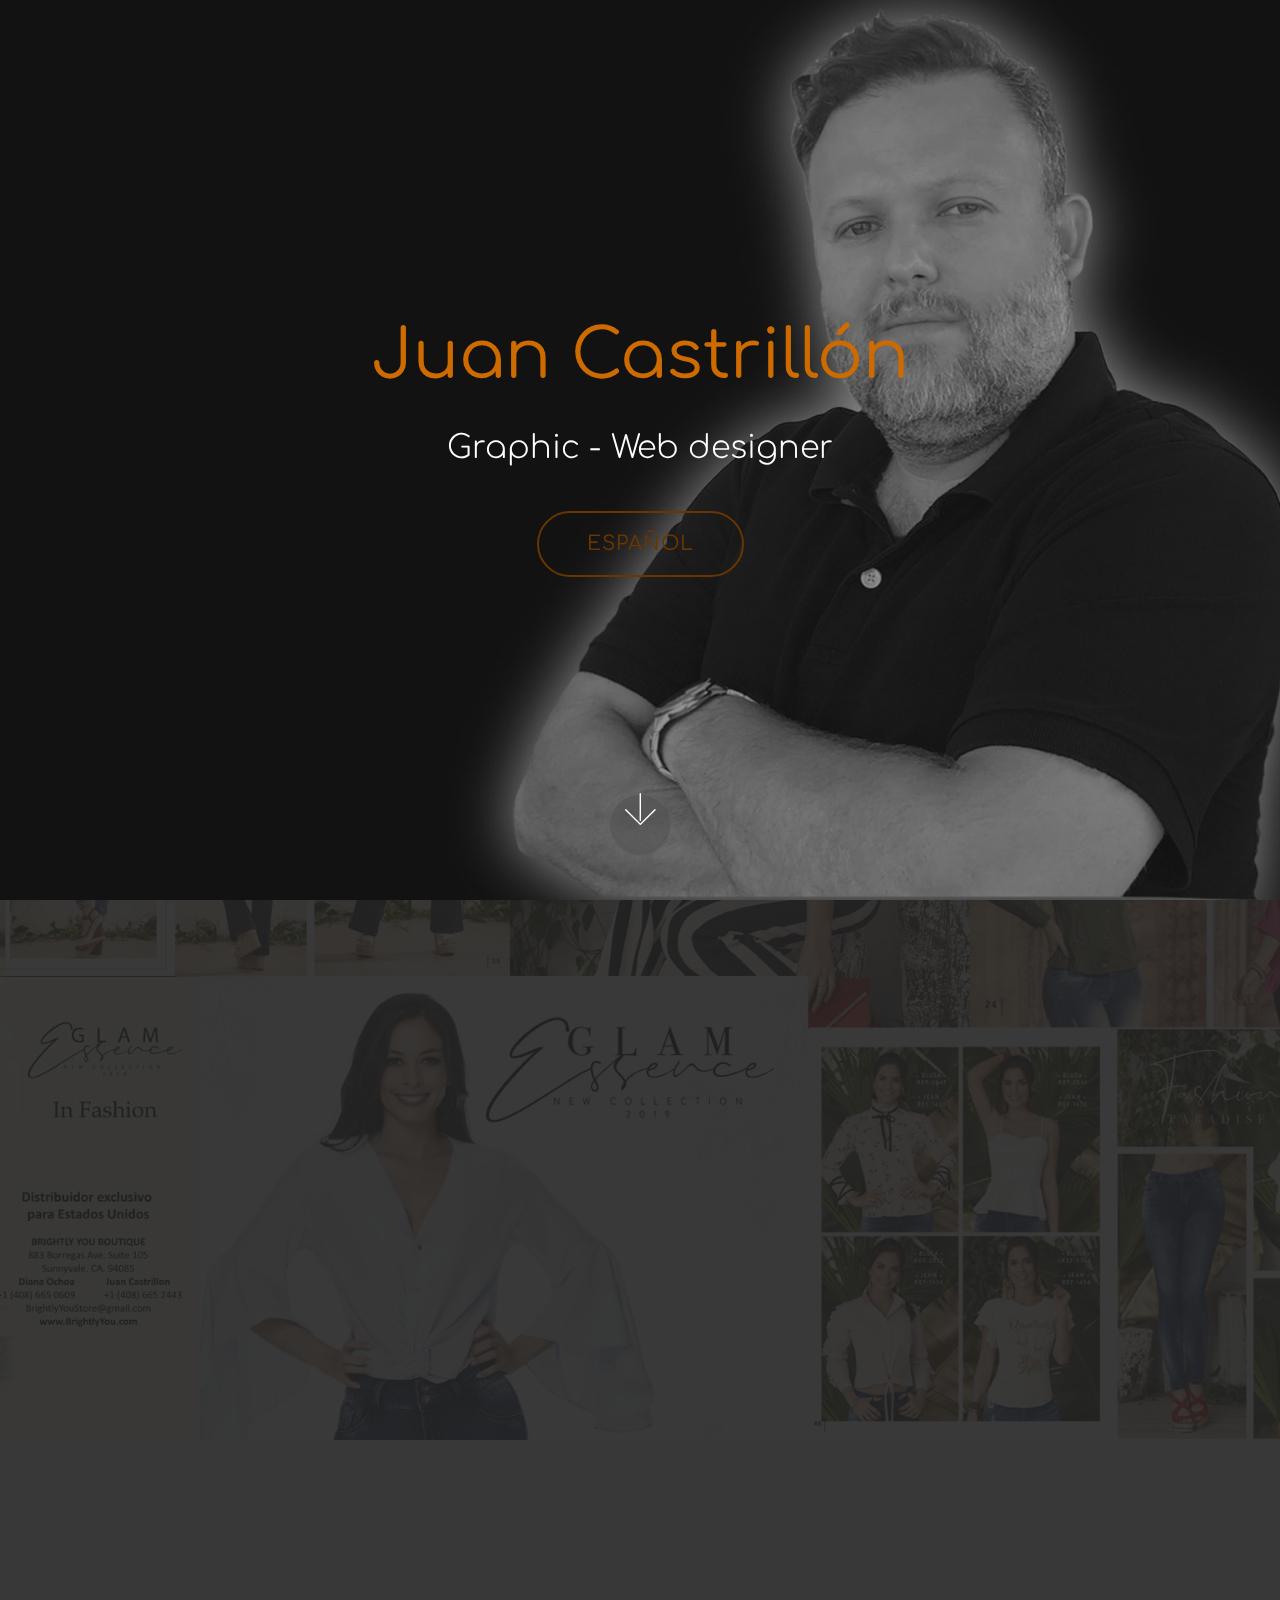
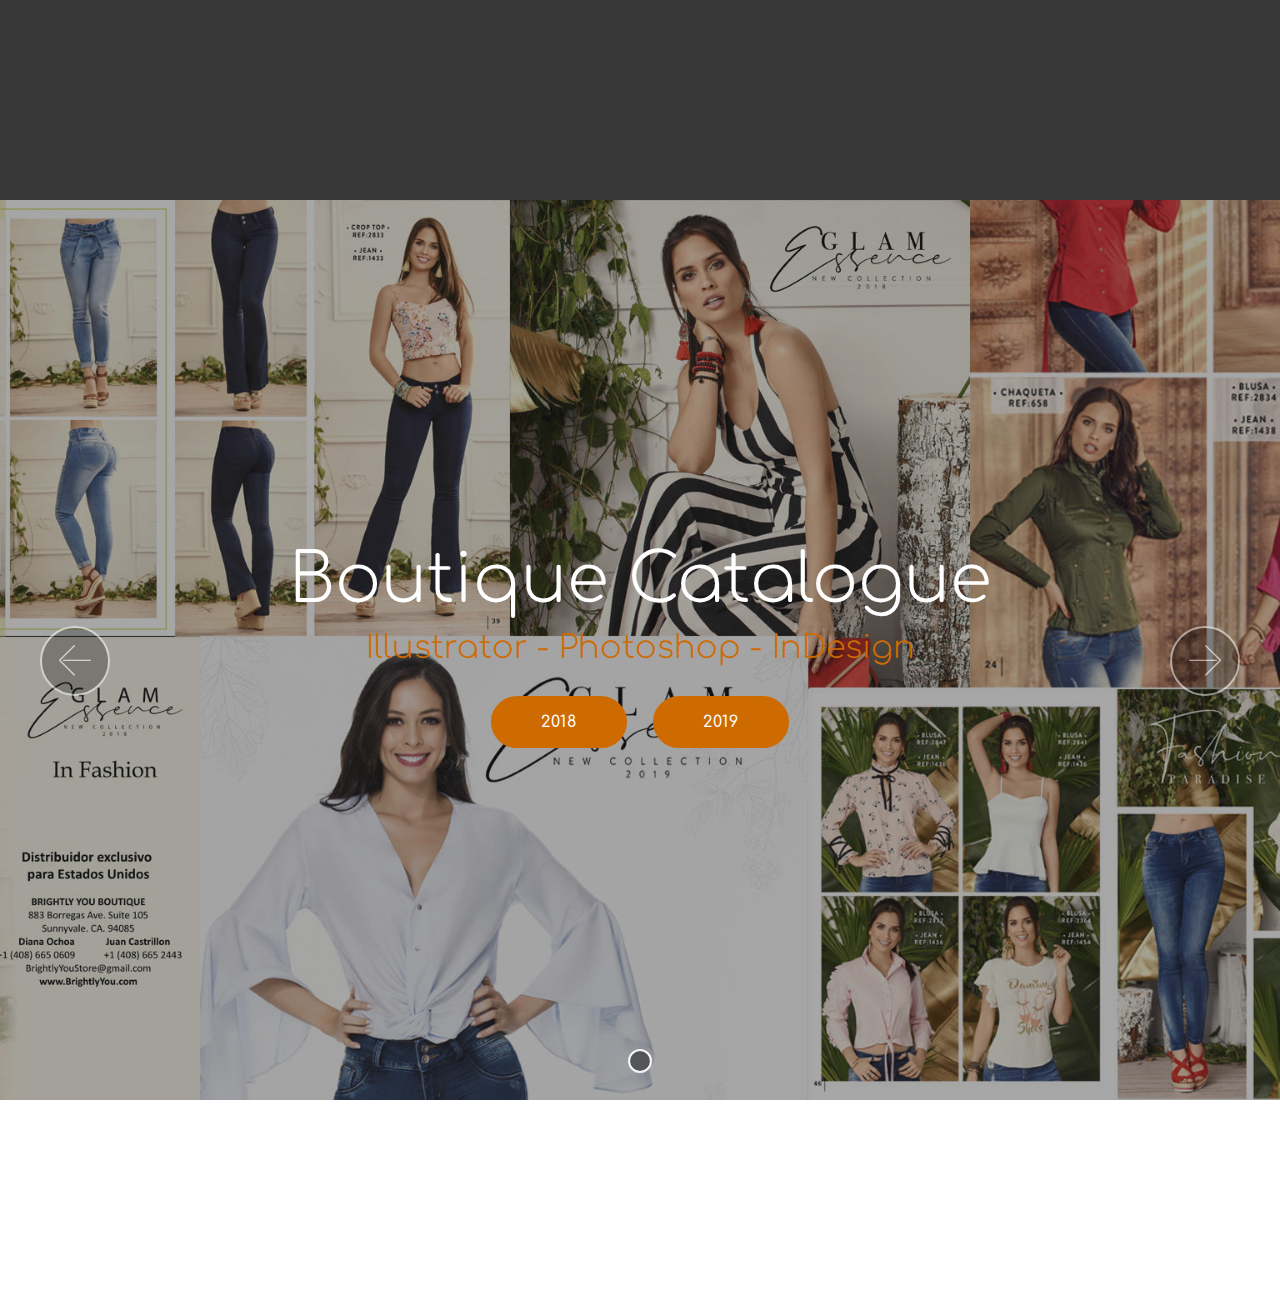
==== index.html @ db4e5612 "create github pages" ====
<!DOCTYPE html>
<html  >
<head>
  <!-- Site made with Mobirise Website Builder v4.10.1, https://mobirise.com -->
  <meta charset="UTF-8">
  <meta http-equiv="X-UA-Compatible" content="IE=edge">
  <meta name="generator" content="Mobirise v4.10.1, mobirise.com">
  <meta name="viewport" content="width=device-width, initial-scale=1, minimum-scale=1">
  <link rel="shortcut icon" href="assets/images/retouched-128x139.png" type="image/x-icon">
  <meta name="description" content="">
  
  <title>Home</title>
  <link rel="stylesheet" href="assets/web/assets/mobirise-icons/mobirise-icons.css">
  <link rel="stylesheet" href="assets/tether/tether.min.css">
  <link rel="stylesheet" href="assets/soundcloud-plugin/style.css">
  <link rel="stylesheet" href="assets/bootstrap/css/bootstrap.min.css">
  <link rel="stylesheet" href="assets/bootstrap/css/bootstrap-grid.min.css">
  <link rel="stylesheet" href="assets/bootstrap/css/bootstrap-reboot.min.css">
  <link rel="stylesheet" href="assets/socicon/css/styles.css">
  <link rel="stylesheet" href="assets/animatecss/animate.min.css">
  <link rel="stylesheet" href="assets/theme/css/style.css">
  <link rel="stylesheet" href="assets/mobirise/css/mbr-additional.css" type="text/css">
  
  
  
</head>
<body>
  <section class="header6 cid-rr9Xgy9G3x mbr-fullscreen mbr-parallax-background" id="header6-3">

    

    <div class="mbr-overlay" style="opacity: 0.5; background-color: rgb(35, 35, 35);">
    </div>

    <div class="container">
        <div class="row justify-content-md-center">
            <div class="mbr-white col-md-10">
                <h1 class="mbr-section-title align-center mbr-bold pb-3 mbr-fonts-style display-1"><span style="font-weight: normal;">
                    Juan Castrillón</span></h1>
                <p class="mbr-text align-center pb-3 mbr-fonts-style display-2">Graphic - Web designer<br></p>
                <div class="mbr-section-btn align-center"><a class="btn btn-md btn-primary-outline display-5" href="https://mobirise.co">ESPAÑOL</a></div>
            </div>
        </div>
    </div>

    <div class="mbr-arrow hidden-sm-down" aria-hidden="true">
        <a href="#next">
            <i class="mbri-down mbr-iconfont"></i>
        </a>
    </div>
</section>

<section class="engine"><a href="https://mobirise.info/u">bootstrap html templates</a></section><section class="header4 cid-rvMEVMUxvS mbr-fullscreen mbr-parallax-background" id="header4-9">

    

    <div class="mbr-overlay" style="opacity: 0.9; background-color: rgb(35, 35, 35);">
    </div>

    <div class="container">
        <div class="row justify-content-md-center">
            <div class="media-content col-md-10">
                
                <h3 class="mbr-section-subtitle align-center mbr-white mbr-light pb-3 mbr-fonts-style display-2">Tools / Expertise</h3>
                <div class="mbr-text align-center mbr-white pb-3">
                    
                </div>
                
            </div>
            <div class="mbr-figure pt-5">
                <img src="assets/images/sin-ttulo-2-1024x510.png" alt="Mobirise" title="" style="width: 60%;">
            </div>
        </div>
    </div>
</section>

<section class="carousel slide cid-rvN4bAnNnM" data-interval="false" id="slider1-i">

    

    <div class="full-screen"><div class="mbr-slider slide carousel" data-pause="true" data-keyboard="false" data-ride="carousel" data-interval="4000"><ol class="carousel-indicators"><li data-app-prevent-settings="" data-target="#slider1-i" class=" active" data-slide-to="0"></li></ol><div class="carousel-inner" role="listbox"><div class="carousel-item slider-fullscreen-image active" data-bg-video-slide="false" style="background-image: url(assets/images/bckgrnd2-1920x1080.jpg);"><div class="container container-slide"><div class="image_wrapper"><div class="mbr-overlay" style="opacity: 0.4; background-color: rgb(35, 35, 35);"></div><img src="assets/images/bckgrnd2-1920x1080.jpg"><div class="carousel-caption justify-content-center"><div class="col-10 align-center"><h2 class="mbr-fonts-style display-1">Boutique Catalogue</h2><p class="lead mbr-text mbr-fonts-style display-2">Illustrator - Photoshop - InDesign</p><div class="mbr-section-btn" buttons="0"><a class="btn display-4 btn-primary" href="assets/files/INFASHION%20EDICI%C3%93N%204%20%E2%80%A2%202018%20_%20B2B.pdf">2018</a> <a class="btn display-4 btn-primary" href="assets/files/INFASHION WEB 2019.pdf">2019</a> </div></div></div></div></div></div></div><a data-app-prevent-settings="" class="carousel-control carousel-control-prev" role="button" data-slide="prev" href="#slider1-i"><span aria-hidden="true" class="mbri-left mbr-iconfont"></span><span class="sr-only">Previous</span></a><a data-app-prevent-settings="" class="carousel-control carousel-control-next" role="button" data-slide="next" href="#slider1-i"><span aria-hidden="true" class="mbri-right mbr-iconfont"></span><span class="sr-only">Next</span></a></div></div>

</section>

<section class="footer4 cid-rvMYkGcG4o mbr-reveal" id="footer4-g">

    

    

    <div class="container">
        <div class="media-container-row content mbr-white">
            <div class="col-md-3 col-sm-4">
                <div class="mb-3 img-logo">
                    <a href="mailto:c.juan.us@gmail.com">
                        <img src="assets/images/retouched-1-192x209.jpg" alt="Mobirise" title="">
                    </a>
                </div>
                <p class="mb-3 mbr-fonts-style foot-title display-7">Juan Castrillon<br>Graphics - Web<br>All Rights Reserved</p>
                <p class="mbr-text mbr-fonts-style mbr-links-column display-7"></p>
            </div>
            <div class="col-md-4 col-sm-8">
                <p class="mb-4 foot-title mbr-fonts-style display-7">
                    Thanks!</p>
                <p class="mbr-text mbr-fonts-style foot-text display-7">Thanks for visit my portfolio. I hope you've had enjoy seeing my work. <br>If you want to contact or give me your feedback, reach me at&nbsp;<a href="mailto:c.juan.us@gmail.com">c.juan.us@gmail.com</a></p>
            </div>
           
                <p class="mb-4 mbr-fonts-style foot-title display-7"></p>
                
            </div>
        </div>
        
    
</section>


  <script src="assets/web/assets/jquery/jquery.min.js"></script>
  <script src="assets/popper/popper.min.js"></script>
  <script src="assets/tether/tether.min.js"></script>
  <script src="assets/bootstrap/js/bootstrap.min.js"></script>
  <script src="assets/parallax/jarallax.min.js"></script>
  <script src="assets/smoothscroll/smooth-scroll.js"></script>
  <script src="assets/viewportchecker/jquery.viewportchecker.js"></script>
  <script src="assets/ytplayer/jquery.mb.ytplayer.min.js"></script>
  <script src="assets/vimeoplayer/jquery.mb.vimeo_player.js"></script>
  <script src="assets/bootstrapcarouselswipe/bootstrap-carousel-swipe.js"></script>
  <script src="assets/theme/js/script.js"></script>
  <script src="assets/slidervideo/script.js"></script>
  
  
 <div id="scrollToTop" class="scrollToTop mbr-arrow-up"><a style="text-align: center;"><i class="mbr-arrow-up-icon mbr-arrow-up-icon-cm cm-icon cm-icon-smallarrow-up"></i></a></div>
    <input name="animation" type="hidden">
  </body>
</html>
---- assets/web/assets/mobirise-icons/mobirise-icons.css ----
@font-face {
  font-family: 'MobiriseIcons';
  src:  url('mobirise-icons.eot?spat4u');
  src:  url('mobirise-icons.eot?spat4u#iefix') format('embedded-opentype'),
    url('mobirise-icons.ttf?spat4u') format('truetype'),
    url('mobirise-icons.woff?spat4u') format('woff'),
    url('mobirise-icons.svg?spat4u#MobiriseIcons') format('svg');
  font-weight: normal;
  font-style: normal;
}

[class^="mbri-"], [class*=" mbri-"] {
  /* use !important to prevent issues with browser extensions that change fonts */
  font-family: MobiriseIcons !important;
  speak: none;
  font-style: normal;
  font-weight: normal;
  font-variant: normal;
  text-transform: none;
  line-height: 1;

  /* Better Font Rendering =========== */
  -webkit-font-smoothing: antialiased;
  -moz-osx-font-smoothing: grayscale;
}

.mbri-add-submenu:before {
  content: "\e900";
}
.mbri-alert:before {
  content: "\e901";
}
.mbri-align-center:before {
  content: "\e902";
}
.mbri-align-justify:before {
  content: "\e903";
}
.mbri-align-left:before {
  content: "\e904";
}
.mbri-align-right:before {
  content: "\e905";
}
.mbri-android:before {
  content: "\e906";
}
.mbri-apple:before {
  content: "\e907";
}
.mbri-arrow-down:before {
  content: "\e908";
}
.mbri-arrow-next:before {
  content: "\e909";
}
.mbri-arrow-prev:before {
  content: "\e90a";
}
.mbri-arrow-up:before {
  content: "\e90b";
}
.mbri-bold:before {
  content: "\e90c";
}
.mbri-bookmark:before {
  content: "\e90d";
}
.mbri-bootstrap:before {
  content: "\e90e";
}
.mbri-briefcase:before {
  content: "\e90f";
}
.mbri-browse:before {
  content: "\e910";
}
.mbri-bulleted-list:before {
  content: "\e911";
}
.mbri-calendar:before {
  content: "\e912";
}
.mbri-camera:before {
  content: "\e913";
}
.mbri-cart-add:before {
  content: "\e914";
}
.mbri-cart-full:before {
  content: "\e915";
}
.mbri-cash:before {
  content: "\e916";
}
.mbri-change-style:before {
  content: "\e917";
}
.mbri-chat:before {
  content: "\e918";
}
.mbri-clock:before {
  content: "\e919";
}
.mbri-close:before {
  content: "\e91a";
}
.mbri-cloud:before {
  content: "\e91b";
}
.mbri-code:before {
  content: "\e91c";
}
.mbri-contact-form:before {
  content: "\e91d";
}
.mbri-credit-card:before {
  content: "\e91e";
}
.mbri-cursor-click:before {
  content: "\e91f";
}
.mbri-cust-feedback:before {
  content: "\e920";
}
.mbri-database:before {
  content: "\e921";
}
.mbri-delivery:before {
  content: "\e922";
}
.mbri-desktop:before {
  content: "\e923";
}
.mbri-devices:before {
  content: "\e924";
}
.mbri-down:before {
  content: "\e925";
}
.mbri-download:before {
  content: "\e989";
}
.mbri-drag-n-drop:before {
  content: "\e927";
}
.mbri-drag-n-drop2:before {
  content: "\e928";
}
.mbri-edit:before {
  content: "\e929";
}
.mbri-edit2:before {
  content: "\e92a";
}
.mbri-error:before {
  content: "\e92b";
}
.mbri-extension:before {
  content: "\e92c";
}
.mbri-features:before {
  content: "\e92d";
}
.mbri-file:before {
  content: "\e92e";
}
.mbri-flag:before {
  content: "\e92f";
}
.mbri-folder:before {
  content: "\e930";
}
.mbri-gift:before {
  content: "\e931";
}
.mbri-github:before {
  content: "\e932";
}
.mbri-globe:before {
  content: "\e933";
}
.mbri-globe-2:before {
  content: "\e934";
}
.mbri-growing-chart:before {
  content: "\e935";
}
.mbri-hearth:before {
  content: "\e936";
}
.mbri-help:before {
  content: "\e937";
}
.mbri-home:before {
  content: "\e938";
}
.mbri-hot-cup:before {
  content: "\e939";
}
.mbri-idea:before {
  content: "\e93a";
}
.mbri-image-gallery:before {
  content: "\e93b";
}
.mbri-image-slider:before {
  content: "\e93c";
}
.mbri-info:before {
  content: "\e93d";
}
.mbri-italic:before {
  content: "\e93e";
}
.mbri-key:before {
  content: "\e93f";
}
.mbri-laptop:before {
  content: "\e940";
}
.mbri-layers:before {
  content: "\e941";
}
.mbri-left-right:before {
  content: "\e942";
}
.mbri-left:before {
  content: "\e943";
}
.mbri-letter:before {
  content: "\e944";
}
.mbri-like:before {
  content: "\e945";
}
.mbri-link:before {
  content: "\e946";
}
.mbri-lock:before {
  content: "\e947";
}
.mbri-login:before {
  content: "\e948";
}
.mbri-logout:before {
  content: "\e949";
}
.mbri-magic-stick:before {
  content: "\e94a";
}
.mbri-map-pin:before {
  content: "\e94b";
}
.mbri-menu:before {
  content: "\e94c";
}
.mbri-mobile:before {
  content: "\e94d";
}
.mbri-mobile2:before {
  content: "\e94e";
}
.mbri-mobirise:before {
  content: "\e94f";
}
.mbri-more-horizontal:before {
  content: "\e950";
}
.mbri-more-vertical:before {
  content: "\e951";
}
.mbri-music:before {
  content: "\e952";
}
.mbri-new-file:before {
  content: "\e953";
}
.mbri-numbered-list:before {
  content: "\e954";
}
.mbri-opened-folder:before {
  content: "\e955";
}
.mbri-pages:before {
  content: "\e956";
}
.mbri-paper-plane:before {
  content: "\e957";
}
.mbri-paperclip:before {
  content: "\e958";
}
.mbri-photo:before {
  content: "\e959";
}
.mbri-photos:before {
  content: "\e95a";
}
.mbri-pin:before {
  content: "\e95b";
}
.mbri-play:before {
  content: "\e95c";
}
.mbri-plus:before {
  content: "\e95d";
}
.mbri-preview:before {
  content: "\e95e";
}
.mbri-print:before {
  content: "\e95f";
}
.mbri-protect:before {
  content: "\e960";
}
.mbri-question:before {
  content: "\e961";
}
.mbri-quote-left:before {
  content: "\e962";
}
.mbri-quote-right:before {
  content: "\e963";
}
.mbri-refresh:before {
  content: "\e964";
}
.mbri-responsive:before {
  content: "\e965";
}
.mbri-right:before {
  content: "\e966";
}
.mbri-rocket:before {
  content: "\e967";
}
.mbri-sad-face:before {
  content: "\e968";
}
.mbri-sale:before {
  content: "\e969";
}
.mbri-save:before {
  content: "\e96a";
}
.mbri-search:before {
  content: "\e96b";
}
.mbri-setting:before {
  content: "\e96c";
}
.mbri-setting2:before {
  content: "\e96d";
}
.mbri-setting3:before {
  content: "\e96e";
}
.mbri-share:before {
  content: "\e96f";
}
.mbri-shopping-bag:before {
  content: "\e970";
}
.mbri-shopping-basket:before {
  content: "\e971";
}
.mbri-shopping-cart:before {
  content: "\e972";
}
.mbri-sites:before {
  content: "\e973";
}
.mbri-smile-face:before {
  content: "\e974";
}
.mbri-speed:before {
  content: "\e975";
}
.mbri-star:before {
  content: "\e976";
}
.mbri-success:before {
  content: "\e977";
}
.mbri-sun:before {
  content: "\e978";
}
.mbri-sun2:before {
  content: "\e979";
}
.mbri-tablet:before {
  content: "\e97a";
}
.mbri-tablet-vertical:before {
  content: "\e97b";
}
.mbri-target:before {
  content: "\e97c";
}
.mbri-timer:before {
  content: "\e97d";
}
.mbri-to-ftp:before {
  content: "\e97e";
}
.mbri-to-local-drive:before {
  content: "\e97f";
}
.mbri-touch-swipe:before {
  content: "\e980";
}
.mbri-touch:before {
  content: "\e981";
}
.mbri-trash:before {
  content: "\e982";
}
.mbri-underline:before {
  content: "\e983";
}
.mbri-unlink:before {
  content: "\e984";
}
.mbri-unlock:before {
  content: "\e985";
}
.mbri-up-down:before {
  content: "\e986";
}
.mbri-up:before {
  content: "\e987";
}
.mbri-update:before {
  content: "\e988";
}
.mbri-upload:before {
 content: "\e926"; 
}
.mbri-user:before {
  content: "\e98a";
}
.mbri-user2:before {
  content: "\e98b";
}
.mbri-users:before {
  content: "\e98c";
}
.mbri-video:before {
  content: "\e98d";
}
.mbri-video-play:before {
  content: "\e98e";
}
.mbri-watch:before {
  content: "\e98f";
}
.mbri-website-theme:before {
  content: "\e990";
}
.mbri-wifi:before {
  content: "\e991";
}
.mbri-windows:before {
  content: "\e992";
}
.mbri-zoom-out:before {
  content: "\e993";
}
.mbri-redo:before {
  content: "\e994";
}
.mbri-undo:before {
  content: "\e995";
}
---- assets/soundcloud-plugin/style.css ----
.addons-container {
  position: relative;
  margin-left: auto;
  margin-right: auto;
  padding-right: 15px;
  padding-left: 15px; }
  @media (min-width: 576px) {
    .addons-container {
      padding-right: 15px;
      padding-left: 15px; } }
  @media (min-width: 768px) {
    .addons-container {
      padding-right: 15px;
      padding-left: 15px; } }
  @media (min-width: 992px) {
    .addons-container {
      padding-right: 15px;
      padding-left: 15px; } }
  @media (min-width: 1200px) {
    .addons-container {
      padding-right: 15px;
      padding-left: 15px; } }
  @media (min-width: 576px) {
    .addons-container {
      width: 540px;
      max-width: 100%; } }
  @media (min-width: 768px) {
    .addons-container {
      width: 720px;
      max-width: 100%; } }
  @media (min-width: 992px) {
    .addons-container {
      width: 960px;
      max-width: 100%; } }
  @media (min-width: 1200px) {
    .addons-container {
      width: 1140px;
      max-width: 100%; } }

.addons-container-inner{
    position: relative;
    width: 100%;
    min-height: 1px;
    padding-right: 15px;
    padding-left: 15px;
}
@media (min-width: 567px) {
    .addons-container-inner{
        -ms-flex: 0 0 66.666667%;
        flex: 0 0 66.666667%;
        max-width: 66.666667%;
    }
}
.addons-row{
    display: flex;
    justify-content:center;
}
---- assets/socicon/css/styles.css ----
@charset "UTF-8";

@font-face {
  font-family: "socicon";
  src:url("../fonts/socicon.eot");
  src:url("../fonts/socicon.eot?#iefix") format("embedded-opentype"),
    url("../fonts/socicon.woff") format("woff"),
    url("../fonts/socicon.ttf") format("truetype"),
    url("../fonts/socicon.svg#socicon") format("svg");
  font-weight: normal;
  font-style: normal;

}

[data-icon]:before {
  font-family: "socicon" !important;
  content: attr(data-icon);
  font-style: normal !important;
  font-weight: normal !important;
  font-variant: normal !important;
  text-transform: none !important;
  speak: none;
  line-height: 1;
  -webkit-font-smoothing: antialiased;
  -moz-osx-font-smoothing: grayscale;
}

[class^="socicon-"]:before,
[class*=" socicon-"]:before {
  font-family: "socicon" !important;
  font-style: normal !important;
  font-weight: normal !important;
  font-variant: normal !important;
  text-transform: none !important;
  speak: none;
  line-height: 1;
  -webkit-font-smoothing: antialiased;
  -moz-osx-font-smoothing: grayscale;
}

.socicon-modelmayhem:before {
  content: "\e000";
}
.socicon-mixcloud:before {
  content: "\e001";
}
.socicon-drupal:before {
  content: "\e002";
}
.socicon-swarm:before {
  content: "\e003";
}
.socicon-istock:before {
  content: "\e004";
}
.socicon-yammer:before {
  content: "\e005";
}
.socicon-ello:before {
  content: "\e006";
}
.socicon-stackoverflow:before {
  content: "\e007";
}
.socicon-persona:before {
  content: "\e008";
}
.socicon-triplej:before {
  content: "\e009";
}
.socicon-houzz:before {
  content: "\e00a";
}
.socicon-rss:before {
  content: "\e00b";
}
.socicon-paypal:before {
  content: "\e00c";
}
.socicon-odnoklassniki:before {
  content: "\e00d";
}
.socicon-airbnb:before {
  content: "\e00e";
}
.socicon-periscope:before {
  content: "\e00f";
}
.socicon-outlook:before {
  content: "\e010";
}
.socicon-coderwall:before {
  content: "\e011";
}
.socicon-tripadvisor:before {
  content: "\e012";
}
.socicon-appnet:before {
  content: "\e013";
}
.socicon-goodreads:before {
  content: "\e014";
}
.socicon-tripit:before {
  content: "\e015";
}
.socicon-lanyrd:before {
  content: "\e016";
}
.socicon-slideshare:before {
  content: "\e017";
}
.socicon-buffer:before {
  content: "\e018";
}
.socicon-disqus:before {
  content: "\e019";
}
.socicon-vkontakte:before {
  content: "\e01a";
}
.socicon-whatsapp:before {
  content: "\e01b";
}
.socicon-patreon:before {
  content: "\e01c";
}
.socicon-storehouse:before {
  content: "\e01d";
}
.socicon-pocket:before {
  content: "\e01e";
}
.socicon-mail:before {
  content: "\e01f";
}
.socicon-blogger:before {
  content: "\e020";
}
.socicon-technorati:before {
  content: "\e021";
}
.socicon-reddit:before {
  content: "\e022";
}
.socicon-dribbble:before {
  content: "\e023";
}
.socicon-stumbleupon:before {
  content: "\e024";
}
.socicon-digg:before {
  content: "\e025";
}
.socicon-envato:before {
  content: "\e026";
}
.socicon-behance:before {
  content: "\e027";
}
.socicon-delicious:before {
  content: "\e028";
}
.socicon-deviantart:before {
  content: "\e029";
}
.socicon-forrst:before {
  content: "\e02a";
}
.socicon-play:before {
  content: "\e02b";
}
.socicon-zerply:before {
  content: "\e02c";
}
.socicon-wikipedia:before {
  content: "\e02d";
}
.socicon-apple:before {
  content: "\e02e";
}
.socicon-flattr:before {
  content: "\e02f";
}
.socicon-github:before {
  content: "\e030";
}
.socicon-renren:before {
  content: "\e031";
}
.socicon-friendfeed:before {
  content: "\e032";
}
.socicon-newsvine:before {
  content: "\e033";
}
.socicon-identica:before {
  content: "\e034";
}
.socicon-bebo:before {
  content: "\e035";
}
.socicon-zynga:before {
  content: "\e036";
}
.socicon-steam:before {
  content: "\e037";
}
.socicon-xbox:before {
  content: "\e038";
}
.socicon-windows:before {
  content: "\e039";
}
.socicon-qq:before {
  content: "\e03a";
}
.socicon-douban:before {
  content: "\e03b";
}
.socicon-meetup:before {
  content: "\e03c";
}
.socicon-playstation:before {
  content: "\e03d";
}
.socicon-android:before {
  content: "\e03e";
}
.socicon-snapchat:before {
  content: "\e03f";
}
.socicon-twitter:before {
  content: "\e040";
}
.socicon-facebook:before {
  content: "\e041";
}
.socicon-googleplus:before {
  content: "\e042";
}
.socicon-pinterest:before {
  content: "\e043";
}
.socicon-foursquare:before {
  content: "\e044";
}
.socicon-yahoo:before {
  content: "\e045";
}
.socicon-skype:before {
  content: "\e046";
}
.socicon-yelp:before {
  content: "\e047";
}
.socicon-feedburner:before {
  content: "\e048";
}
.socicon-linkedin:before {
  content: "\e049";
}
.socicon-viadeo:before {
  content: "\e04a";
}
.socicon-xing:before {
  content: "\e04b";
}
.socicon-myspace:before {
  content: "\e04c";
}
.socicon-soundcloud:before {
  content: "\e04d";
}
.socicon-spotify:before {
  content: "\e04e";
}
.socicon-grooveshark:before {
  content: "\e04f";
}
.socicon-lastfm:before {
  content: "\e050";
}
.socicon-youtube:before {
  content: "\e051";
}
.socicon-vimeo:before {
  content: "\e052";
}
.socicon-dailymotion:before {
  content: "\e053";
}
.socicon-vine:before {
  content: "\e054";
}
.socicon-flickr:before {
  content: "\e055";
}
.socicon-500px:before {
  content: "\e056";
}
.socicon-wordpress:before {
  content: "\e058";
}
.socicon-tumblr:before {
  content: "\e059";
}
.socicon-twitch:before {
  content: "\e05a";
}
.socicon-8tracks:before {
  content: "\e05b";
}
.socicon-amazon:before {
  content: "\e05c";
}
.socicon-icq:before {
  content: "\e05d";
}
.socicon-smugmug:before {
  content: "\e05e";
}
.socicon-ravelry:before {
  content: "\e05f";
}
.socicon-weibo:before {
  content: "\e060";
}
.socicon-baidu:before {
  content: "\e061";
}
.socicon-angellist:before {
  content: "\e062";
}
.socicon-ebay:before {
  content: "\e063";
}
.socicon-imdb:before {
  content: "\e064";
}
.socicon-stayfriends:before {
  content: "\e065";
}
.socicon-residentadvisor:before {
  content: "\e066";
}
.socicon-google:before {
  content: "\e067";
}
.socicon-yandex:before {
  content: "\e068";
}
.socicon-sharethis:before {
  content: "\e069";
}
.socicon-bandcamp:before {
  content: "\e06a";
}
.socicon-itunes:before {
  content: "\e06b";
}
.socicon-deezer:before {
  content: "\e06c";
}
.socicon-telegram:before {
  content: "\e06e";
}
.socicon-openid:before {
  content: "\e06f";
}
.socicon-amplement:before {
  content: "\e070";
}
.socicon-viber:before {
  content: "\e071";
}
.socicon-zomato:before {
  content: "\e072";
}
.socicon-draugiem:before {
  content: "\e074";
}
.socicon-endomodo:before {
  content: "\e075";
}
.socicon-filmweb:before {
  content: "\e076";
}
.socicon-stackexchange:before {
  content: "\e077";
}
.socicon-wykop:before {
  content: "\e078";
}
.socicon-teamspeak:before {
  content: "\e079";
}
.socicon-teamviewer:before {
  content: "\e07a";
}
.socicon-ventrilo:before {
  content: "\e07b";
}
.socicon-younow:before {
  content: "\e07c";
}
.socicon-raidcall:before {
  content: "\e07d";
}
.socicon-mumble:before {
  content: "\e07e";
}
.socicon-medium:before {
  content: "\e06d";
}
.socicon-bebee:before {
  content: "\e07f";
}
.socicon-hitbox:before {
  content: "\e080";
}
.socicon-reverbnation:before {
  content: "\e081";
}
.socicon-formulr:before {
  content: "\e082";
}
.socicon-instagram:before {
  content: "\e057";
}
.socicon-battlenet:before {
  content: "\e083";
}
.socicon-chrome:before {
  content: "\e084";
}
.socicon-discord:before {
  content: "\e086";
}
.socicon-issuu:before {
  content: "\e087";
}
.socicon-macos:before {
  content: "\e088";
}
.socicon-firefox:before {
  content: "\e089";
}
.socicon-opera:before {
  content: "\e08d";
}
.socicon-keybase:before {
  content: "\e090";
}
.socicon-alliance:before {
  content: "\e091";
}
.socicon-livejournal:before {
  content: "\e092";
}
.socicon-googlephotos:before {
  content: "\e093";
}
.socicon-horde:before {
  content: "\e094";
}
.socicon-etsy:before {
  content: "\e095";
}
.socicon-zapier:before {
  content: "\e096";
}
.socicon-google-scholar:before {
  content: "\e097";
}
.socicon-researchgate:before {
  content: "\e098";
}
.socicon-wechat:before {
  content: "\e099";
}
.socicon-strava:before {
  content: "\e09a";
}
.socicon-line:before {
  content: "\e09b";
}
.socicon-lyft:before {
  content: "\e09c";
}
.socicon-uber:before {
  content: "\e09d";
}
.socicon-songkick:before {
  content: "\e09e";
}
.socicon-viewbug:before {
  content: "\e09f";
}
.socicon-googlegroups:before {
  content: "\e0a0";
}
.socicon-quora:before {
  content: "\e073";
}
.socicon-diablo:before {
  content: "\e085";
}
.socicon-blizzard:before {
  content: "\e0a1";
}
.socicon-hearthstone:before {
  content: "\e08b";
}
.socicon-heroes:before {
  content: "\e08a";
}
.socicon-overwatch:before {
  content: "\e08c";
}
.socicon-warcraft:before {
  content: "\e08e";
}
.socicon-starcraft:before {
  content: "\e08f";
}
.socicon-beam:before {
  content: "\e0a2";
}
.socicon-curse:before {
  content: "\e0a3";
}
.socicon-player:before {
  content: "\e0a4";
}
.socicon-streamjar:before {
  content: "\e0a5";
}
.socicon-nintendo:before {
  content: "\e0a6";
}
.socicon-hellocoton:before {
  content: "\e0a7";
}
---- assets/theme/css/style.css ----
/*!
 * Mobirise v4 theme (https://mobirise.com/)
 * Copyright 2017 Mobirise
 */section{background-color:#eeeeee}section,.container,.container-fluid{position:relative;word-wrap:break-word}a.mbr-iconfont:hover{text-decoration:none}.article .lead p,.article .lead ul,.article .lead ol,.article .lead pre,.article .lead blockquote{margin-bottom:0}a{font-style:normal;font-weight:400;cursor:pointer}a,a:hover{text-decoration:none}figure{margin-bottom:0}body{color:#232323}h1,h2,h3,h4,h5,h6,.h1,.h2,.h3,.h4,.h5,.h6,.display-1,.display-2,.display-3,.display-4{line-height:1;word-break:break-word;word-wrap:break-word}b,strong{font-weight:bold}blockquote{padding:10px 0 10px 20px;position:relative;border-left:2px solid;border-color:#ff3366}input:-webkit-autofill,input:-webkit-autofill:hover,input:-webkit-autofill:focus,input:-webkit-autofill:active{transition-delay:9999s;transition-property:background-color, color}textarea[type="hidden"]{display:none}body{position:relative}section{background-position:50% 50%;background-repeat:no-repeat;background-size:cover}section .mbr-background-video,section .mbr-background-video-preview{position:absolute;bottom:0;left:0;right:0;top:0}.hidden{visibility:hidden}.mbr-z-index20{z-index:20}/*! Base colors */.mbr-white{color:#ffffff}.mbr-black{color:#000000}.mbr-bg-white{background-color:#ffffff}.mbr-bg-black{background-color:#000000}/*! Text-aligns */.align-left{text-align:left}.align-center{text-align:center}.align-right{text-align:right}@media (max-width: 767px){.align-left,.align-center,.align-right,.mbr-section-btn,.mbr-section-title{text-align:center}}/*! Font-weight  */.mbr-light{font-weight:300}.mbr-regular{font-weight:400}.mbr-semibold{font-weight:500}.mbr-bold{font-weight:700}/*! Media  */.media-size-item{-webkit-flex:1 1 auto;-moz-flex:1 1 auto;-ms-flex:1 1 auto;-o-flex:1 1 auto;flex:1 1 auto}.media-content{-webkit-flex-basis:100%;flex-basis:100%}.media-container-row{display:-ms-flexbox;display:-webkit-flex;display:flex;-webkit-flex-direction:row;-ms-flex-direction:row;flex-direction:row;-webkit-flex-wrap:wrap;-ms-flex-wrap:wrap;flex-wrap:wrap;-webkit-justify-content:center;-ms-flex-pack:center;justify-content:center;-webkit-align-content:center;-ms-flex-line-pack:center;align-content:center;-webkit-align-items:start;-ms-flex-align:start;align-items:start}.media-container-row .media-size-item{width:400px}.media-container-column{display:-ms-flexbox;display:-webkit-flex;display:flex;-webkit-flex-direction:column;-ms-flex-direction:column;flex-direction:column;-webkit-flex-wrap:wrap;-ms-flex-wrap:wrap;flex-wrap:wrap;-webkit-justify-content:center;-ms-flex-pack:center;justify-content:center;-webkit-align-content:center;-ms-flex-line-pack:center;align-content:center;-webkit-align-items:stretch;-ms-flex-align:stretch;align-items:stretch}.media-container-column>*{width:100%}@media (min-width: 992px){.media-container-row{-webkit-flex-wrap:nowrap;-ms-flex-wrap:nowrap;flex-wrap:nowrap}}figure{overflow:hidden}figure[mbr-media-size]{transition:width 0.1s}.mbr-figure img,.mbr-figure iframe{display:block;width:100%}.card{background-color:transparent;border:none}.card-box{flex:0 0 100%}.card-img{text-align:center;flex-shrink:0;-webkit-flex-shrink:0}.media{max-width:100%;margin:0 auto}.mbr-figure{-ms-flex-item-align:center;-ms-grid-row-align:center;-webkit-align-self:center;align-self:center}.media-container>div{max-width:100%}.mbr-figure img,.card-img img{width:100%}@media (max-width: 991px){.media-size-item{width:auto !important}.media{width:auto}.mbr-figure{width:100% !important}}/*! Buttons */.mbr-section-btn{margin-left:-.25rem;margin-right:-.25rem;font-size:0}nav .mbr-section-btn{margin-left:0rem;margin-right:0rem}/*! Btn icon margin */.btn .mbr-iconfont,.btn.btn-sm .mbr-iconfont{cursor:pointer;margin-right:0.5rem}.btn.btn-md .mbr-iconfont,.btn.btn-md .mbr-iconfont{margin-right:0.8rem}.mbr-regular{font-weight:400}.mbr-semibold{font-weight:500}.mbr-bold{font-weight:700}[type="submit"]{-webkit-appearance:none}/*! Full-screen */.mbr-fullscreen .mbr-overlay{min-height:100vh}.mbr-fullscreen{display:flex;display:-webkit-flex;display:-moz-flex;display:-ms-flex;display:-o-flex;align-items:center;-webkit-align-items:center;min-height:100vh;padding-top:3rem;padding-bottom:3rem}/*! Map */.map{height:25rem;position:relative}.map iframe{width:100%;height:100%}.form-asterisk{font-family:initial;position:absolute;top:-2px;font-weight:normal}/*! Scroll to top arrow */.mbr-arrow-up{bottom:25px;right:90px;position:fixed;text-align:right;z-index:5000;color:#ffffff;font-size:32px;transform:rotate(180deg);-webkit-transform:rotate(180deg)}.mbr-arrow-up a{background:rgba(0,0,0,0.2);border-radius:3px;color:#fff;display:inline-block;height:60px;width:60px;outline-style:none !important;position:relative;text-decoration:none;transition:all .3s ease-in-out;cursor:pointer;text-align:center}.mbr-arrow-up a:hover{background-color:rgba(0,0,0,0.4)}.mbr-arrow-up a i{line-height:60px}.mbr-arrow-up-icon{display:block;color:#fff}.mbr-arrow-up-icon::before{content:"\203a";display:inline-block;font-family:serif;font-size:32px;line-height:1;font-style:normal;position:relative;top:6px;left:-4px;-webkit-transform:rotate(-90deg);transform:rotate(-90deg)}/*! Arrow Down */.mbr-arrow{position:absolute;bottom:45px;left:50%;width:60px;height:60px;cursor:pointer;background-color:rgba(80,80,80,0.5);border-radius:50%;-webkit-transform:translateX(-50%);transform:translateX(-50%)}.mbr-arrow>a{display:inline-block;text-decoration:none;outline-style:none;-webkit-animation:arrowdown 1.7s ease-in-out infinite;animation:arrowdown 1.7s ease-in-out infinite}.mbr-arrow>a>i{position:absolute;top:-2px;left:15px;font-size:2rem}@keyframes arrowdown{0%{transform:translateY(0px);-webkit-transform:translateY(0px)}50%{transform:translateY(-5px);-webkit-transform:translateY(-5px)}100%{transform:translateY(0px);-webkit-transform:translateY(0px)}}@-webkit-keyframes arrowdown{0%{transform:translateY(0px);-webkit-transform:translateY(0px)}50%{transform:translateY(-5px);-webkit-transform:translateY(-5px)}100%{transform:translateY(0px);-webkit-transform:translateY(0px)}}@media (max-width: 500px){.mbr-arrow-up{left:50%;right:auto;transform:translateX(-50%) rotate(180deg);-webkit-transform:translateX(-50%) rotate(180deg)}}@keyframes gradient-animation{from{background-position:0% 100%;animation-timing-function:ease-in-out}to{background-position:100% 0%;animation-timing-function:ease-in-out}}@-webkit-keyframes gradient-animation{from{background-position:0% 100%;animation-timing-function:ease-in-out}to{background-position:100% 0%;animation-timing-function:ease-in-out}}.bg-gradient{background-size:200% 200%;animation:gradient-animation 5s infinite alternate;-webkit-animation:gradient-animation 5s infinite alternate}.menu .navbar-brand{display:-webkit-flex}.menu .navbar-brand span{display:flex;display:-webkit-flex}.menu .navbar-brand .navbar-caption-wrap{display:-webkit-flex}.menu .navbar-brand .navbar-logo img{display:-webkit-flex}@media (min-width: 768px) and (max-width: 991px){.menu .navbar-toggleable-sm .navbar-nav{display:-webkit-box;display:-webkit-flex;display:-ms-flexbox}}@media (max-width: 991px){.menu .navbar-collapse{max-height:93.5vh}.menu .navbar-collapse.show{overflow:auto}}@media (min-width: 992px){.menu .navbar-nav.nav-dropdown{display:-webkit-flex}.menu .navbar-toggleable-sm .navbar-collapse{display:-webkit-flex !important}.menu .collapsed .navbar-collapse{max-height:93.5vh}.menu .collapsed .navbar-collapse.show{overflow:auto}}@media (max-width: 767px){.menu .navbar-collapse{max-height:80vh}}.navbar{display:-webkit-flex;-webkit-flex-wrap:wrap;-webkit-align-items:center;-webkit-justify-content:space-between}.navbar-collapse{-webkit-flex-basis:100%;-webkit-flex-grow:1;-webkit-align-items:center}.nav-dropdown .link{padding:.667em 1.667em !important;margin:0 !important}.nav{display:-webkit-flex;-webkit-flex-wrap:wrap}.row{display:-webkit-flex;-webkit-flex-wrap:wrap}.justify-content-center{-webkit-justify-content:center}.form-inline{display:-webkit-flex;-webkit-flex-flow:row wrap;-webkit-align-items:center}.card-wrapper{-webkit-flex:1}.carousel-control{z-index:10;display:-webkit-flex;-webkit-align-items:center;-webkit-justify-content:center}.carousel-controls{display:-webkit-flex}.media{display:-webkit-flex}.form-group:focus{outline:none}.jq-selectbox__select{padding:1.07em .5em;position:absolute;top:0;left:0;width:100%}.jq-selectbox__dropdown{position:absolute;top:100% !important;left:0 !important;width:100% !important}.jq-selectbox__trigger-arrow{transform:translateY(-50%)}.jq-selectbox li{padding:1.07em .5em}.modal-dialog,.modal-content{height:100%}.modal-dialog .carousel-inner{height:100%;height:-webkit-fill-available;height:fill-available}.carousel-item{text-align:center}.carousel-item img{margin:auto}
.engine {
	position: absolute;
	text-indent: -2400px;
	text-align: center;
	padding: 0;
	top: 0;
	left: -2400px;
}
---- assets/mobirise/css/mbr-additional.css ----
@import url(https://fonts.googleapis.com/css?family=Comfortaa:300,400,500,600,700);
@import url(https://fonts.googleapis.com/css?family=Rubik:300,300i,400,400i,500,500i,700,700i,900,900i);





body {
  font-style: normal;
  line-height: 1.5;
}
.mbr-section-title {
  font-style: normal;
  line-height: 1.2;
}
.mbr-section-subtitle {
  line-height: 1.3;
}
.mbr-text {
  font-style: normal;
  line-height: 1.6;
}
.display-1 {
  font-family: 'Comfortaa', display;
  font-size: 4.25rem;
}
.display-1 > .mbr-iconfont {
  font-size: 6.8rem;
}
.display-2 {
  font-family: 'Comfortaa', display;
  font-size: 2rem;
}
.display-2 > .mbr-iconfont {
  font-size: 3.2rem;
}
.display-4 {
  font-family: 'Comfortaa', display;
  font-size: 1rem;
}
.display-4 > .mbr-iconfont {
  font-size: 1.6rem;
}
.display-5 {
  font-family: 'Comfortaa', display;
  font-size: 1.25rem;
}
.display-5 > .mbr-iconfont {
  font-size: 2rem;
}
.display-7 {
  font-family: 'Rubik', sans-serif;
  font-size: 1rem;
}
.display-7 > .mbr-iconfont {
  font-size: 1.6rem;
}
/* ---- Fluid typography for mobile devices ---- */
/* 1.4 - font scale ratio ( bootstrap == 1.42857 ) */
/* 100vw - current viewport width */
/* (48 - 20)  48 == 48rem == 768px, 20 == 20rem == 320px(minimal supported viewport) */
/* 0.65 - min scale variable, may vary */
@media (max-width: 768px) {
  .display-1 {
    font-size: 3.4rem;
    font-size: calc( 2.1374999999999997rem + (4.25 - 2.1374999999999997) * ((100vw - 20rem) / (48 - 20)));
    line-height: calc( 1.4 * (2.1374999999999997rem + (4.25 - 2.1374999999999997) * ((100vw - 20rem) / (48 - 20))));
  }
  .display-2 {
    font-size: 1.6rem;
    font-size: calc( 1.35rem + (2 - 1.35) * ((100vw - 20rem) / (48 - 20)));
    line-height: calc( 1.4 * (1.35rem + (2 - 1.35) * ((100vw - 20rem) / (48 - 20))));
  }
  .display-4 {
    font-size: 0.8rem;
    font-size: calc( 1rem + (1 - 1) * ((100vw - 20rem) / (48 - 20)));
    line-height: calc( 1.4 * (1rem + (1 - 1) * ((100vw - 20rem) / (48 - 20))));
  }
  .display-5 {
    font-size: 1rem;
    font-size: calc( 1.0875rem + (1.25 - 1.0875) * ((100vw - 20rem) / (48 - 20)));
    line-height: calc( 1.4 * (1.0875rem + (1.25 - 1.0875) * ((100vw - 20rem) / (48 - 20))));
  }
}
/* Buttons */
.btn {
  font-weight: 500;
  border-width: 2px;
  font-style: normal;
  letter-spacing: 1px;
  margin: .4rem .8rem;
  white-space: normal;
  -webkit-transition: all 0.3s ease-in-out;
  -moz-transition: all 0.3s ease-in-out;
  transition: all 0.3s ease-in-out;
  display: inline-flex;
  align-items: center;
  justify-content: center;
  word-break: break-word;
  -webkit-align-items: center;
  -webkit-justify-content: center;
  display: -webkit-inline-flex;
  padding: 1rem 3rem;
  border-radius: 3px;
}
.btn-sm {
  font-weight: 500;
  letter-spacing: 1px;
  -webkit-transition: all 0.3s ease-in-out;
  -moz-transition: all 0.3s ease-in-out;
  transition: all 0.3s ease-in-out;
  padding: 0.6rem 1.5rem;
  border-radius: 3px;
}
.btn-md {
  font-weight: 500;
  letter-spacing: 1px;
  margin: .4rem .8rem !important;
  -webkit-transition: all 0.3s ease-in-out;
  -moz-transition: all 0.3s ease-in-out;
  transition: all 0.3s ease-in-out;
  padding: 1rem 3rem;
  border-radius: 3px;
}
.btn-lg {
  font-weight: 500;
  letter-spacing: 1px;
  margin: .4rem .8rem !important;
  -webkit-transition: all 0.3s ease-in-out;
  -moz-transition: all 0.3s ease-in-out;
  transition: all 0.3s ease-in-out;
  padding: 1.2rem 3.2rem;
  border-radius: 3px;
}
.bg-primary {
  background-color: #ce6b00 !important;
}
.bg-success {
  background-color: #55b4d4 !important;
}
.bg-info {
  background-color: #82786e !important;
}
.bg-warning {
  background-color: #879a9f !important;
}
.bg-danger {
  background-color: #b1a374 !important;
}
.btn-primary,
.btn-primary:active {
  background-color: #ce6b00 !important;
  border-color: #ce6b00 !important;
  color: #ffffff !important;
}
.btn-primary:hover,
.btn-primary:focus,
.btn-primary.focus,
.btn-primary.active {
  color: #ffffff !important;
  background-color: #824300 !important;
  border-color: #824300 !important;
}
.btn-primary.disabled,
.btn-primary:disabled {
  color: #ffffff !important;
  background-color: #824300 !important;
  border-color: #824300 !important;
}
.btn-secondary,
.btn-secondary:active {
  background-color: #ff3366 !important;
  border-color: #ff3366 !important;
  color: #ffffff !important;
}
.btn-secondary:hover,
.btn-secondary:focus,
.btn-secondary.focus,
.btn-secondary.active {
  color: #ffffff !important;
  background-color: #e50039 !important;
  border-color: #e50039 !important;
}
.btn-secondary.disabled,
.btn-secondary:disabled {
  color: #ffffff !important;
  background-color: #e50039 !important;
  border-color: #e50039 !important;
}
.btn-info,
.btn-info:active {
  background-color: #82786e !important;
  border-color: #82786e !important;
  color: #ffffff !important;
}
.btn-info:hover,
.btn-info:focus,
.btn-info.focus,
.btn-info.active {
  color: #ffffff !important;
  background-color: #59524b !important;
  border-color: #59524b !important;
}
.btn-info.disabled,
.btn-info:disabled {
  color: #ffffff !important;
  background-color: #59524b !important;
  border-color: #59524b !important;
}
.btn-success,
.btn-success:active {
  background-color: #55b4d4 !important;
  border-color: #55b4d4 !important;
  color: #ffffff !important;
}
.btn-success:hover,
.btn-success:focus,
.btn-success.focus,
.btn-success.active {
  color: #ffffff !important;
  background-color: #2d8fb0 !important;
  border-color: #2d8fb0 !important;
}
.btn-success.disabled,
.btn-success:disabled {
  color: #ffffff !important;
  background-color: #2d8fb0 !important;
  border-color: #2d8fb0 !important;
}
.btn-warning,
.btn-warning:active {
  background-color: #879a9f !important;
  border-color: #879a9f !important;
  color: #ffffff !important;
}
.btn-warning:hover,
.btn-warning:focus,
.btn-warning.focus,
.btn-warning.active {
  color: #ffffff !important;
  background-color: #617479 !important;
  border-color: #617479 !important;
}
.btn-warning.disabled,
.btn-warning:disabled {
  color: #ffffff !important;
  background-color: #617479 !important;
  border-color: #617479 !important;
}
.btn-danger,
.btn-danger:active {
  background-color: #b1a374 !important;
  border-color: #b1a374 !important;
  color: #ffffff !important;
}
.btn-danger:hover,
.btn-danger:focus,
.btn-danger.focus,
.btn-danger.active {
  color: #ffffff !important;
  background-color: #8b7d4e !important;
  border-color: #8b7d4e !important;
}
.btn-danger.disabled,
.btn-danger:disabled {
  color: #ffffff !important;
  background-color: #8b7d4e !important;
  border-color: #8b7d4e !important;
}
.btn-white {
  color: #333333 !important;
}
.btn-white,
.btn-white:active {
  background-color: #ffffff !important;
  border-color: #ffffff !important;
  color: #808080 !important;
}
.btn-white:hover,
.btn-white:focus,
.btn-white.focus,
.btn-white.active {
  color: #808080 !important;
  background-color: #d9d9d9 !important;
  border-color: #d9d9d9 !important;
}
.btn-white.disabled,
.btn-white:disabled {
  color: #808080 !important;
  background-color: #d9d9d9 !important;
  border-color: #d9d9d9 !important;
}
.btn-black,
.btn-black:active {
  background-color: #333333 !important;
  border-color: #333333 !important;
  color: #ffffff !important;
}
.btn-black:hover,
.btn-black:focus,
.btn-black.focus,
.btn-black.active {
  color: #ffffff !important;
  background-color: #0d0d0d !important;
  border-color: #0d0d0d !important;
}
.btn-black.disabled,
.btn-black:disabled {
  color: #ffffff !important;
  background-color: #0d0d0d !important;
  border-color: #0d0d0d !important;
}
.btn-primary-outline,
.btn-primary-outline:active {
  background: none;
  border-color: #683600;
  color: #683600;
}
.btn-primary-outline:hover,
.btn-primary-outline:focus,
.btn-primary-outline.focus,
.btn-primary-outline.active {
  color: #ffffff;
  background-color: #ce6b00;
  border-color: #ce6b00;
}
.btn-primary-outline.disabled,
.btn-primary-outline:disabled {
  color: #ffffff !important;
  background-color: #ce6b00 !important;
  border-color: #ce6b00 !important;
}
.btn-secondary-outline,
.btn-secondary-outline:active {
  background: none;
  border-color: #cc0033;
  color: #cc0033;
}
.btn-secondary-outline:hover,
.btn-secondary-outline:focus,
.btn-secondary-outline.focus,
.btn-secondary-outline.active {
  color: #ffffff;
  background-color: #ff3366;
  border-color: #ff3366;
}
.btn-secondary-outline.disabled,
.btn-secondary-outline:disabled {
  color: #ffffff !important;
  background-color: #ff3366 !important;
  border-color: #ff3366 !important;
}
.btn-info-outline,
.btn-info-outline:active {
  background: none;
  border-color: #4b453f;
  color: #4b453f;
}
.btn-info-outline:hover,
.btn-info-outline:focus,
.btn-info-outline.focus,
.btn-info-outline.active {
  color: #ffffff;
  background-color: #82786e;
  border-color: #82786e;
}
.btn-info-outline.disabled,
.btn-info-outline:disabled {
  color: #ffffff !important;
  background-color: #82786e !important;
  border-color: #82786e !important;
}
.btn-success-outline,
.btn-success-outline:active {
  background: none;
  border-color: #277e9c;
  color: #277e9c;
}
.btn-success-outline:hover,
.btn-success-outline:focus,
.btn-success-outline.focus,
.btn-success-outline.active {
  color: #ffffff;
  background-color: #55b4d4;
  border-color: #55b4d4;
}
.btn-success-outline.disabled,
.btn-success-outline:disabled {
  color: #ffffff !important;
  background-color: #55b4d4 !important;
  border-color: #55b4d4 !important;
}
.btn-warning-outline,
.btn-warning-outline:active {
  background: none;
  border-color: #55666b;
  color: #55666b;
}
.btn-warning-outline:hover,
.btn-warning-outline:focus,
.btn-warning-outline.focus,
.btn-warning-outline.active {
  color: #ffffff;
  background-color: #879a9f;
  border-color: #879a9f;
}
.btn-warning-outline.disabled,
.btn-warning-outline:disabled {
  color: #ffffff !important;
  background-color: #879a9f !important;
  border-color: #879a9f !important;
}
.btn-danger-outline,
.btn-danger-outline:active {
  background: none;
  border-color: #7a6e45;
  color: #7a6e45;
}
.btn-danger-outline:hover,
.btn-danger-outline:focus,
.btn-danger-outline.focus,
.btn-danger-outline.active {
  color: #ffffff;
  background-color: #b1a374;
  border-color: #b1a374;
}
.btn-danger-outline.disabled,
.btn-danger-outline:disabled {
  color: #ffffff !important;
  background-color: #b1a374 !important;
  border-color: #b1a374 !important;
}
.btn-black-outline,
.btn-black-outline:active {
  background: none;
  border-color: #000000;
  color: #000000;
}
.btn-black-outline:hover,
.btn-black-outline:focus,
.btn-black-outline.focus,
.btn-black-outline.active {
  color: #ffffff;
  background-color: #333333;
  border-color: #333333;
}
.btn-black-outline.disabled,
.btn-black-outline:disabled {
  color: #ffffff !important;
  background-color: #333333 !important;
  border-color: #333333 !important;
}
.btn-white-outline,
.btn-white-outline:active,
.btn-white-outline.active {
  background: none;
  border-color: #ffffff;
  color: #ffffff;
}
.btn-white-outline:hover,
.btn-white-outline:focus,
.btn-white-outline.focus {
  color: #333333;
  background-color: #ffffff;
  border-color: #ffffff;
}
.text-primary {
  color: #ce6b00 !important;
}
.text-secondary {
  color: #ff3366 !important;
}
.text-success {
  color: #55b4d4 !important;
}
.text-info {
  color: #82786e !important;
}
.text-warning {
  color: #879a9f !important;
}
.text-danger {
  color: #b1a374 !important;
}
.text-white {
  color: #ffffff !important;
}
.text-black {
  color: #000000 !important;
}
a.text-primary:hover,
a.text-primary:focus {
  color: #683600 !important;
}
a.text-secondary:hover,
a.text-secondary:focus {
  color: #cc0033 !important;
}
a.text-success:hover,
a.text-success:focus {
  color: #277e9c !important;
}
a.text-info:hover,
a.text-info:focus {
  color: #4b453f !important;
}
a.text-warning:hover,
a.text-warning:focus {
  color: #55666b !important;
}
a.text-danger:hover,
a.text-danger:focus {
  color: #7a6e45 !important;
}
a.text-white:hover,
a.text-white:focus {
  color: #b3b3b3 !important;
}
a.text-black:hover,
a.text-black:focus {
  color: #4d4d4d !important;
}
.alert-success {
  background-color: #70c770;
}
.alert-info {
  background-color: #82786e;
}
.alert-warning {
  background-color: #879a9f;
}
.alert-danger {
  background-color: #b1a374;
}
.mbr-section-btn a.btn:not(.btn-form) {
  border-radius: 100px;
}
.mbr-section-btn a.btn:not(.btn-form):hover,
.mbr-section-btn a.btn:not(.btn-form):focus {
  box-shadow: none !important;
}
.mbr-section-btn a.btn:not(.btn-form):hover,
.mbr-section-btn a.btn:not(.btn-form):focus {
  box-shadow: 0 10px 40px 0 rgba(0, 0, 0, 0.2) !important;
  -webkit-box-shadow: 0 10px 40px 0 rgba(0, 0, 0, 0.2) !important;
}
.mbr-gallery-filter li a {
  border-radius: 100px !important;
}
.mbr-gallery-filter li.active .btn {
  background-color: #ce6b00;
  border-color: #ce6b00;
  color: #ffffff;
}
.mbr-gallery-filter li.active .btn:focus {
  box-shadow: none;
}
.nav-tabs .nav-link {
  border-radius: 100px !important;
}
.btn-form {
  border-radius: 0;
}
.btn-form:hover {
  cursor: pointer;
}
a,
a:hover {
  color: #ce6b00;
}
.mbr-plan-header.bg-primary .mbr-plan-subtitle,
.mbr-plan-header.bg-primary .mbr-plan-price-desc {
  color: #ffcf9b;
}
.mbr-plan-header.bg-success .mbr-plan-subtitle,
.mbr-plan-header.bg-success .mbr-plan-price-desc {
  color: #f8fcfd;
}
.mbr-plan-header.bg-info .mbr-plan-subtitle,
.mbr-plan-header.bg-info .mbr-plan-price-desc {
  color: #beb8b2;
}
.mbr-plan-header.bg-warning .mbr-plan-subtitle,
.mbr-plan-header.bg-warning .mbr-plan-price-desc {
  color: #ced6d8;
}
.mbr-plan-header.bg-danger .mbr-plan-subtitle,
.mbr-plan-header.bg-danger .mbr-plan-price-desc {
  color: #dfd9c6;
}
/* Scroll to top button*/
#scrollToTop a {
  border-radius: 100px;
}
#scrollToTop a i:before {
  content: '';
  position: absolute;
  height: 40%;
  top: 25%;
  background: #fff;
  width: 2px;
  left: calc(50% - 1px);
}
#scrollToTop a i:after {
  content: '';
  position: absolute;
  display: block;
  border-top: 2px solid #fff;
  border-right: 2px solid #fff;
  width: 40%;
  height: 40%;
  left: 30%;
  bottom: 30%;
  transform: rotate(135deg);
  -webkit-transform: rotate(135deg);
}
/* Others*/
.note-check a[data-value=Rubik] {
  font-style: normal;
}
.mbr-arrow a {
  color: #ffffff;
}
@media (max-width: 767px) {
  .mbr-arrow {
    display: none;
  }
}
.form-control-label {
  position: relative;
  cursor: pointer;
  margin-bottom: .357em;
  padding: 0;
}
.alert {
  color: #ffffff;
  border-radius: 0;
  border: 0;
  font-size: .875rem;
  line-height: 1.5;
  margin-bottom: 1.875rem;
  padding: 1.25rem;
  position: relative;
}
.alert.alert-form::after {
  background-color: inherit;
  bottom: -7px;
  content: "";
  display: block;
  height: 14px;
  left: 50%;
  margin-left: -7px;
  position: absolute;
  transform: rotate(45deg);
  width: 14px;
  -webkit-transform: rotate(45deg);
}
.form-control {
  background-color: #f5f5f5;
  box-shadow: none;
  color: #565656;
  font-family: 'Rubik', sans-serif;
  font-size: 1rem;
  line-height: 1.43;
  min-height: 3.5em;
  padding: 1.07em .5em;
}
.form-control > .mbr-iconfont {
  font-size: 1.6rem;
}
.form-control,
.form-control:focus {
  border: 1px solid #e8e8e8;
}
.form-active .form-control:invalid {
  border-color: red;
}
.mbr-overlay {
  background-color: #000;
  bottom: 0;
  left: 0;
  opacity: .5;
  position: absolute;
  right: 0;
  top: 0;
  z-index: 0;
  pointer-events: none;
}
blockquote {
  font-style: italic;
  padding: 10px 0 10px 20px;
  font-size: 1.09rem;
  position: relative;
  border-color: #ce6b00;
  border-width: 3px;
}
ul,
ol,
pre,
blockquote {
  margin-bottom: 2.3125rem;
}
pre {
  background: #f4f4f4;
  padding: 10px 24px;
  white-space: pre-wrap;
}
.inactive {
  -webkit-user-select: none;
  -moz-user-select: none;
  -ms-user-select: none;
  user-select: none;
  pointer-events: none;
  -webkit-user-drag: none;
  user-drag: none;
}
.mbr-section__comments .row {
  justify-content: center;
  -webkit-justify-content: center;
}
/* Forms */
.mbr-form .btn {
  margin: .4rem 0;
}
.mbr-form .input-group-btn a.btn {
  border-radius: 100px !important;
}
.mbr-form .input-group-btn a.btn:hover {
  box-shadow: 0 10px 40px 0 rgba(0, 0, 0, 0.2);
}
.mbr-form .input-group-btn button[type="submit"] {
  border-radius: 100px !important;
  padding: 1rem 3rem;
}
.mbr-form .input-group-btn button[type="submit"]:hover {
  box-shadow: 0 10px 40px 0 rgba(0, 0, 0, 0.2);
}
.form2 .form-control {
  border-top-left-radius: 100px;
  border-bottom-left-radius: 100px;
}
.form2 .input-group-btn a.btn {
  border-top-left-radius: 0 !important;
  border-bottom-left-radius: 0 !important;
}
.form2 .input-group-btn button[type="submit"] {
  border-top-left-radius: 0 !important;
  border-bottom-left-radius: 0 !important;
}
.form3 input[type="email"] {
  border-radius: 100px !important;
}
@media (max-width: 349px) {
  .form2 input[type="email"] {
    border-radius: 100px !important;
  }
  .form2 .input-group-btn a.btn {
    border-radius: 100px !important;
  }
  .form2 .input-group-btn button[type="submit"] {
    border-radius: 100px !important;
  }
}
@media (max-width: 767px) {
  .btn {
    font-size: .75rem !important;
  }
  .btn .mbr-iconfont {
    font-size: 1rem !important;
  }
}
/* Social block */
.btn-social {
  font-size: 20px;
  border-radius: 50%;
  padding: 0;
  width: 44px;
  height: 44px;
  line-height: 44px;
  text-align: center;
  position: relative;
  border: 2px solid #c0a375;
  border-color: #ce6b00;
  color: #232323;
  cursor: pointer;
}
.btn-social i {
  top: 0;
  line-height: 44px;
  width: 44px;
}
.btn-social:hover {
  color: #fff;
  background: #ce6b00;
}
.btn-social + .btn {
  margin-left: .1rem;
}
/* Footer */
.mbr-footer-content li::before,
.mbr-footer .mbr-contacts li::before {
  background: #ce6b00;
}
.mbr-footer-content li a:hover,
.mbr-footer .mbr-contacts li a:hover {
  color: #ce6b00;
}
.footer3 input[type="email"],
.footer4 input[type="email"] {
  border-radius: 100px !important;
}
.footer3 .input-group-btn a.btn,
.footer4 .input-group-btn a.btn {
  border-radius: 100px !important;
}
.footer3 .input-group-btn button[type="submit"],
.footer4 .input-group-btn button[type="submit"] {
  border-radius: 100px !important;
}
/* Headers*/
.header13 .form-inline input[type="email"],
.header14 .form-inline input[type="email"] {
  border-radius: 100px;
}
.header13 .form-inline input[type="text"],
.header14 .form-inline input[type="text"] {
  border-radius: 100px;
}
.header13 .form-inline input[type="tel"],
.header14 .form-inline input[type="tel"] {
  border-radius: 100px;
}
.header13 .form-inline a.btn,
.header14 .form-inline a.btn {
  border-radius: 100px;
}
.header13 .form-inline button,
.header14 .form-inline button {
  border-radius: 100px !important;
}
.offset-1 {
  margin-left: 8.33333%;
}
.offset-2 {
  margin-left: 16.66667%;
}
.offset-3 {
  margin-left: 25%;
}
.offset-4 {
  margin-left: 33.33333%;
}
.offset-5 {
  margin-left: 41.66667%;
}
.offset-6 {
  margin-left: 50%;
}
.offset-7 {
  margin-left: 58.33333%;
}
.offset-8 {
  margin-left: 66.66667%;
}
.offset-9 {
  margin-left: 75%;
}
.offset-10 {
  margin-left: 83.33333%;
}
.offset-11 {
  margin-left: 91.66667%;
}
@media (min-width: 576px) {
  .offset-sm-0 {
    margin-left: 0%;
  }
  .offset-sm-1 {
    margin-left: 8.33333%;
  }
  .offset-sm-2 {
    margin-left: 16.66667%;
  }
  .offset-sm-3 {
    margin-left: 25%;
  }
  .offset-sm-4 {
    margin-left: 33.33333%;
  }
  .offset-sm-5 {
    margin-left: 41.66667%;
  }
  .offset-sm-6 {
    margin-left: 50%;
  }
  .offset-sm-7 {
    margin-left: 58.33333%;
  }
  .offset-sm-8 {
    margin-left: 66.66667%;
  }
  .offset-sm-9 {
    margin-left: 75%;
  }
  .offset-sm-10 {
    margin-left: 83.33333%;
  }
  .offset-sm-11 {
    margin-left: 91.66667%;
  }
}
@media (min-width: 768px) {
  .offset-md-0 {
    margin-left: 0%;
  }
  .offset-md-1 {
    margin-left: 8.33333%;
  }
  .offset-md-2 {
    margin-left: 16.66667%;
  }
  .offset-md-3 {
    margin-left: 25%;
  }
  .offset-md-4 {
    margin-left: 33.33333%;
  }
  .offset-md-5 {
    margin-left: 41.66667%;
  }
  .offset-md-6 {
    margin-left: 50%;
  }
  .offset-md-7 {
    margin-left: 58.33333%;
  }
  .offset-md-8 {
    margin-left: 66.66667%;
  }
  .offset-md-9 {
    margin-left: 75%;
  }
  .offset-md-10 {
    margin-left: 83.33333%;
  }
  .offset-md-11 {
    margin-left: 91.66667%;
  }
}
@media (min-width: 992px) {
  .offset-lg-0 {
    margin-left: 0%;
  }
  .offset-lg-1 {
    margin-left: 8.33333%;
  }
  .offset-lg-2 {
    margin-left: 16.66667%;
  }
  .offset-lg-3 {
    margin-left: 25%;
  }
  .offset-lg-4 {
    margin-left: 33.33333%;
  }
  .offset-lg-5 {
    margin-left: 41.66667%;
  }
  .offset-lg-6 {
    margin-left: 50%;
  }
  .offset-lg-7 {
    margin-left: 58.33333%;
  }
  .offset-lg-8 {
    margin-left: 66.66667%;
  }
  .offset-lg-9 {
    margin-left: 75%;
  }
  .offset-lg-10 {
    margin-left: 83.33333%;
  }
  .offset-lg-11 {
    margin-left: 91.66667%;
  }
}
@media (min-width: 1200px) {
  .offset-xl-0 {
    margin-left: 0%;
  }
  .offset-xl-1 {
    margin-left: 8.33333%;
  }
  .offset-xl-2 {
    margin-left: 16.66667%;
  }
  .offset-xl-3 {
    margin-left: 25%;
  }
  .offset-xl-4 {
    margin-left: 33.33333%;
  }
  .offset-xl-5 {
    margin-left: 41.66667%;
  }
  .offset-xl-6 {
    margin-left: 50%;
  }
  .offset-xl-7 {
    margin-left: 58.33333%;
  }
  .offset-xl-8 {
    margin-left: 66.66667%;
  }
  .offset-xl-9 {
    margin-left: 75%;
  }
  .offset-xl-10 {
    margin-left: 83.33333%;
  }
  .offset-xl-11 {
    margin-left: 91.66667%;
  }
}
.navbar-toggler {
  -webkit-align-self: flex-start;
  -ms-flex-item-align: start;
  align-self: flex-start;
  padding: 0.25rem 0.75rem;
  font-size: 1.25rem;
  line-height: 1;
  background: transparent;
  border: 1px solid transparent;
  -webkit-border-radius: 0.25rem;
  border-radius: 0.25rem;
}
.navbar-toggler:focus,
.navbar-toggler:hover {
  text-decoration: none;
}
.navbar-toggler-icon {
  display: inline-block;
  width: 1.5em;
  height: 1.5em;
  vertical-align: middle;
  content: "";
  background: no-repeat center center;
  -webkit-background-size: 100% 100%;
  -o-background-size: 100% 100%;
  background-size: 100% 100%;
}
.navbar-toggler-left {
  position: absolute;
  left: 1rem;
}
.navbar-toggler-right {
  position: absolute;
  right: 1rem;
}
@media (max-width: 575px) {
  .navbar-toggleable .navbar-nav .dropdown-menu {
    position: static;
    float: none;
  }
  .navbar-toggleable > .container {
    padding-right: 0;
    padding-left: 0;
  }
}
@media (min-width: 576px) {
  .navbar-toggleable {
    -webkit-box-orient: horizontal;
    -webkit-box-direction: normal;
    -webkit-flex-direction: row;
    -ms-flex-direction: row;
    flex-direction: row;
    -webkit-flex-wrap: nowrap;
    -ms-flex-wrap: nowrap;
    flex-wrap: nowrap;
    -webkit-box-align: center;
    -webkit-align-items: center;
    -ms-flex-align: center;
    align-items: center;
  }
  .navbar-toggleable .navbar-nav {
    -webkit-box-orient: horizontal;
    -webkit-box-direction: normal;
    -webkit-flex-direction: row;
    -ms-flex-direction: row;
    flex-direction: row;
  }
  .navbar-toggleable .navbar-nav .nav-link {
    padding-right: .5rem;
    padding-left: .5rem;
  }
  .navbar-toggleable > .container {
    display: -webkit-box;
    display: -webkit-flex;
    display: -ms-flexbox;
    display: flex;
    -webkit-flex-wrap: nowrap;
    -ms-flex-wrap: nowrap;
    flex-wrap: nowrap;
    -webkit-box-align: center;
    -webkit-align-items: center;
    -ms-flex-align: center;
    align-items: center;
  }
  .navbar-toggleable .navbar-collapse {
    display: -webkit-box !important;
    display: -webkit-flex !important;
    display: -ms-flexbox !important;
    display: flex !important;
    width: 100%;
  }
  .navbar-toggleable .navbar-toggler {
    display: none;
  }
}
@media (max-width: 767px) {
  .navbar-toggleable-sm .navbar-nav .dropdown-menu {
    position: static;
    float: none;
  }
  .navbar-toggleable-sm > .container {
    padding-right: 0;
    padding-left: 0;
  }
}
@media (min-width: 768px) {
  .navbar-toggleable-sm {
    -webkit-box-orient: horizontal;
    -webkit-box-direction: normal;
    -webkit-flex-direction: row;
    -ms-flex-direction: row;
    flex-direction: row;
    -webkit-flex-wrap: nowrap;
    -ms-flex-wrap: nowrap;
    flex-wrap: nowrap;
    -webkit-box-align: center;
    -webkit-align-items: center;
    -ms-flex-align: center;
    align-items: center;
  }
  .navbar-toggleable-sm .navbar-nav {
    -webkit-box-orient: horizontal;
    -webkit-box-direction: normal;
    -webkit-flex-direction: row;
    -ms-flex-direction: row;
    flex-direction: row;
  }
  .navbar-toggleable-sm .navbar-nav .nav-link {
    padding-right: .5rem;
    padding-left: .5rem;
  }
  .navbar-toggleable-sm > .container {
    display: -webkit-box;
    display: -webkit-flex;
    display: -ms-flexbox;
    display: flex;
    -webkit-flex-wrap: nowrap;
    -ms-flex-wrap: nowrap;
    flex-wrap: nowrap;
    -webkit-box-align: center;
    -webkit-align-items: center;
    -ms-flex-align: center;
    align-items: center;
  }
  .navbar-toggleable-sm .navbar-collapse {
    display: none;
    width: 100%;
  }
  .navbar-toggleable-sm .navbar-toggler {
    display: none;
  }
}
@media (max-width: 991px) {
  .navbar-toggleable-md .navbar-nav .dropdown-menu {
    position: static;
    float: none;
  }
  .navbar-toggleable-md > .container {
    padding-right: 0;
    padding-left: 0;
  }
}
@media (min-width: 992px) {
  .navbar-toggleable-md {
    -webkit-box-orient: horizontal;
    -webkit-box-direction: normal;
    -webkit-flex-direction: row;
    -ms-flex-direction: row;
    flex-direction: row;
    -webkit-flex-wrap: nowrap;
    -ms-flex-wrap: nowrap;
    flex-wrap: nowrap;
    -webkit-box-align: center;
    -webkit-align-items: center;
    -ms-flex-align: center;
    align-items: center;
  }
  .navbar-toggleable-md .navbar-nav {
    -webkit-box-orient: horizontal;
    -webkit-box-direction: normal;
    -webkit-flex-direction: row;
    -ms-flex-direction: row;
    flex-direction: row;
  }
  .navbar-toggleable-md .navbar-nav .nav-link {
    padding-right: .5rem;
    padding-left: .5rem;
  }
  .navbar-toggleable-md > .container {
    display: -webkit-box;
    display: -webkit-flex;
    display: -ms-flexbox;
    display: flex;
    -webkit-flex-wrap: nowrap;
    -ms-flex-wrap: nowrap;
    flex-wrap: nowrap;
    -webkit-box-align: center;
    -webkit-align-items: center;
    -ms-flex-align: center;
    align-items: center;
  }
  .navbar-toggleable-md .navbar-collapse {
    display: -webkit-box !important;
    display: -webkit-flex !important;
    display: -ms-flexbox !important;
    display: flex !important;
    width: 100%;
  }
  .navbar-toggleable-md .navbar-toggler {
    display: none;
  }
}
@media (max-width: 1199px) {
  .navbar-toggleable-lg .navbar-nav .dropdown-menu {
    position: static;
    float: none;
  }
  .navbar-toggleable-lg > .container {
    padding-right: 0;
    padding-left: 0;
  }
}
@media (min-width: 1200px) {
  .navbar-toggleable-lg {
    -webkit-box-orient: horizontal;
    -webkit-box-direction: normal;
    -webkit-flex-direction: row;
    -ms-flex-direction: row;
    flex-direction: row;
    -webkit-flex-wrap: nowrap;
    -ms-flex-wrap: nowrap;
    flex-wrap: nowrap;
    -webkit-box-align: center;
    -webkit-align-items: center;
    -ms-flex-align: center;
    align-items: center;
  }
  .navbar-toggleable-lg .navbar-nav {
    -webkit-box-orient: horizontal;
    -webkit-box-direction: normal;
    -webkit-flex-direction: row;
    -ms-flex-direction: row;
    flex-direction: row;
  }
  .navbar-toggleable-lg .navbar-nav .nav-link {
    padding-right: .5rem;
    padding-left: .5rem;
  }
  .navbar-toggleable-lg > .container {
    display: -webkit-box;
    display: -webkit-flex;
    display: -ms-flexbox;
    display: flex;
    -webkit-flex-wrap: nowrap;
    -ms-flex-wrap: nowrap;
    flex-wrap: nowrap;
    -webkit-box-align: center;
    -webkit-align-items: center;
    -ms-flex-align: center;
    align-items: center;
  }
  .navbar-toggleable-lg .navbar-collapse {
    display: -webkit-box !important;
    display: -webkit-flex !important;
    display: -ms-flexbox !important;
    display: flex !important;
    width: 100%;
  }
  .navbar-toggleable-lg .navbar-toggler {
    display: none;
  }
}
.navbar-toggleable-xl {
  -webkit-box-orient: horizontal;
  -webkit-box-direction: normal;
  -webkit-flex-direction: row;
  -ms-flex-direction: row;
  flex-direction: row;
  -webkit-flex-wrap: nowrap;
  -ms-flex-wrap: nowrap;
  flex-wrap: nowrap;
  -webkit-box-align: center;
  -webkit-align-items: center;
  -ms-flex-align: center;
  align-items: center;
}
.navbar-toggleable-xl .navbar-nav .dropdown-menu {
  position: static;
  float: none;
}
.navbar-toggleable-xl > .container {
  padding-right: 0;
  padding-left: 0;
}
.navbar-toggleable-xl .navbar-nav {
  -webkit-box-orient: horizontal;
  -webkit-box-direction: normal;
  -webkit-flex-direction: row;
  -ms-flex-direction: row;
  flex-direction: row;
}
.navbar-toggleable-xl .navbar-nav .nav-link {
  padding-right: .5rem;
  padding-left: .5rem;
}
.navbar-toggleable-xl > .container {
  display: -webkit-box;
  display: -webkit-flex;
  display: -ms-flexbox;
  display: flex;
  -webkit-flex-wrap: nowrap;
  -ms-flex-wrap: nowrap;
  flex-wrap: nowrap;
  -webkit-box-align: center;
  -webkit-align-items: center;
  -ms-flex-align: center;
  align-items: center;
}
.navbar-toggleable-xl .navbar-collapse {
  display: -webkit-box !important;
  display: -webkit-flex !important;
  display: -ms-flexbox !important;
  display: flex !important;
  width: 100%;
}
.navbar-toggleable-xl .navbar-toggler {
  display: none;
}
.card-img {
  width: auto;
}
.menu .navbar.collapsed:not(.beta-menu) {
  flex-direction: column;
  -webkit-flex-direction: column;
}
.carousel-item.active,
.carousel-item-next,
.carousel-item-prev {
  display: -webkit-box;
  display: -webkit-flex;
  display: -ms-flexbox;
  display: flex;
}
.note-air-layout .dropup .dropdown-menu,
.note-air-layout .navbar-fixed-bottom .dropdown .dropdown-menu {
  bottom: initial !important;
}
html,
body {
  height: auto;
  min-height: 100vh;
}
.dropup .dropdown-toggle::after {
  display: none;
}
@media screen and (-ms-high-contrast: active), (-ms-high-contrast: none) {
  .card-wrapper {
    flex: auto!important;
  }
}
.jq-selectbox li:hover,
.jq-selectbox li.selected {
  background-color: #ce6b00;
  color: #ffffff;
}
.jq-selectbox .jq-selectbox__trigger-arrow,
.jq-number__spin.minus:after,
.jq-number__spin.plus:after {
  transition: 0.4s;
  border-top-color: currentColor;
  border-bottom-color: currentColor;
}
.jq-selectbox:hover .jq-selectbox__trigger-arrow,
.jq-number__spin.minus:hover:after,
.jq-number__spin.plus:hover:after {
  border-top-color: #ce6b00;
  border-bottom-color: #ce6b00;
}
.xdsoft_datetimepicker .xdsoft_calendar td.xdsoft_default,
.xdsoft_datetimepicker .xdsoft_calendar td.xdsoft_current,
.xdsoft_datetimepicker .xdsoft_timepicker .xdsoft_time_box > div > div.xdsoft_current {
  color: #ffffff !important;
  background-color: #ce6b00 !important;
  box-shadow: none!important;
}
.xdsoft_datetimepicker .xdsoft_calendar td:hover,
.xdsoft_datetimepicker .xdsoft_timepicker .xdsoft_time_box > div > div:hover {
  color: #ffffff !important;
  background: #ff3366 !important;
  box-shadow: none !important;
}
.cid-rr9Xgy9G3x {
  background-image: url("../../../assets/images/layered-bubbles-blue-1920x1080.jpg");
}
.cid-rr9Xgy9G3x .mbr-text,
.cid-rr9Xgy9G3x .mbr-section-btn {
  color: #ffffff;
}
.cid-rr9Xgy9G3x H1 {
  color: #ce6b00;
}
.cid-rvMEVMUxvS {
  background-image: url("../../../assets/images/bckgrnd2-1920x1080.jpg");
}
.cid-rvMEVMUxvS .mbr-figure {
  margin: 0 auto;
  width: 100%;
  display: -webkit-flex;
  justify-content: center;
  -webkit-justify-content: center;
}
.cid-rvMEVMUxvS .mbr-figure img {
  height: 100%;
  margin: 0 auto;
}
@media (max-width: 991px) {
  .cid-rvMEVMUxvS .mbr-figure img {
    width: 100% !important;
  }
}
.cid-rvN4bAnNnM .modal-body .close {
  background: #1b1b1b;
}
.cid-rvN4bAnNnM .modal-body .close span {
  font-style: normal;
}
.cid-rvN4bAnNnM .carousel-inner > .active,
.cid-rvN4bAnNnM .carousel-inner > .next,
.cid-rvN4bAnNnM .carousel-inner > .prev {
  display: table;
}
.cid-rvN4bAnNnM .carousel-control .icon-next,
.cid-rvN4bAnNnM .carousel-control .icon-prev {
  margin-top: -18px;
  font-size: 40px;
  line-height: 27px;
}
.cid-rvN4bAnNnM .carousel-control:hover {
  background: #1b1b1b;
  color: #fff;
  opacity: 1;
}
@media (max-width: 767px) {
  .cid-rvN4bAnNnM .container .carousel-control {
    margin-bottom: 0;
  }
}
.cid-rvN4bAnNnM .boxed-slider {
  position: relative;
  padding: 93px 0;
}
.cid-rvN4bAnNnM .boxed-slider > div {
  position: relative;
}
.cid-rvN4bAnNnM .container img {
  width: 100%;
}
.cid-rvN4bAnNnM .container img + .row {
  position: absolute;
  top: 50%;
  left: 0;
  right: 0;
  -webkit-transform: translateY(-50%);
  -moz-transform: translateY(-50%);
  transform: translateY(-50%);
  z-index: 2;
}
.cid-rvN4bAnNnM .mbr-section {
  padding: 0;
  background-attachment: scroll;
}
.cid-rvN4bAnNnM .mbr-table-cell {
  padding: 0;
}
.cid-rvN4bAnNnM .container .carousel-indicators {
  margin-bottom: 3px;
}
.cid-rvN4bAnNnM .carousel-caption {
  top: 50%;
  right: 0;
  bottom: auto;
  left: 0;
  display: -webkit-flex;
  align-items: center;
  -webkit-transform: translateY(-50%);
  transform: translateY(-50%);
  -webkit-align-items: center;
}
.cid-rvN4bAnNnM .mbr-overlay {
  z-index: 1;
}
.cid-rvN4bAnNnM .container-slide.container {
  min-width: 100%;
  min-height: 100vh;
  padding: 0;
}
.cid-rvN4bAnNnM .carousel-item {
  background-position: 50% 50%;
  background-repeat: no-repeat;
  background-size: cover;
  -o-transition: -o-transform 0.6s ease-in-out;
  -webkit-transition: -webkit-transform 0.6s ease-in-out;
  transition: transform 0.6s ease-in-out, -webkit-transform 0.6s ease-in-out, -o-transform 0.6s ease-in-out;
  -webkit-backface-visibility: hidden;
  backface-visibility: hidden;
  -webkit-perspective: 1000px;
  perspective: 1000px;
}
@media (max-width: 576px) {
  .cid-rvN4bAnNnM .carousel-item .container {
    width: 100%;
  }
}
.cid-rvN4bAnNnM .carousel-item-next.carousel-item-left,
.cid-rvN4bAnNnM .carousel-item-prev.carousel-item-right {
  -webkit-transform: translate3d(0, 0, 0);
  transform: translate3d(0, 0, 0);
}
.cid-rvN4bAnNnM .active.carousel-item-right,
.cid-rvN4bAnNnM .carousel-item-next {
  -webkit-transform: translate3d(100%, 0, 0);
  transform: translate3d(100%, 0, 0);
}
.cid-rvN4bAnNnM .active.carousel-item-left,
.cid-rvN4bAnNnM .carousel-item-prev {
  -webkit-transform: translate3d(-100%, 0, 0);
  transform: translate3d(-100%, 0, 0);
}
.cid-rvN4bAnNnM .mbr-slider .carousel-control {
  top: 50%;
  width: 70px;
  height: 70px;
  margin-top: -1.5rem;
  font-size: 35px;
  background-color: rgba(0, 0, 0, 0.5);
  border: 2px solid #fff;
  border-radius: 50%;
  transition: all .3s;
}
.cid-rvN4bAnNnM .mbr-slider .carousel-control.carousel-control-prev {
  left: 0;
  margin-left: 2.5rem;
}
.cid-rvN4bAnNnM .mbr-slider .carousel-control.carousel-control-next {
  right: 0;
  margin-right: 2.5rem;
}
.cid-rvN4bAnNnM .mbr-slider .carousel-control .mbr-iconfont {
  font-size: 2rem;
}
@media (max-width: 767px) {
  .cid-rvN4bAnNnM .mbr-slider .carousel-control {
    top: auto;
    bottom: 1rem;
  }
}
.cid-rvN4bAnNnM .mbr-slider .carousel-indicators {
  position: absolute;
  bottom: 0;
  margin-bottom: 1.5rem !important;
}
.cid-rvN4bAnNnM .mbr-slider .carousel-indicators li {
  max-width: 20px;
  width: 20px;
  height: 20px;
  max-height: 20px;
  margin: 3px;
  background-color: rgba(0, 0, 0, 0.5);
  border: 2px solid #fff;
  border-radius: 50%;
  opacity: .5;
  transition: all .3s;
}
.cid-rvN4bAnNnM .mbr-slider .carousel-indicators li.active,
.cid-rvN4bAnNnM .mbr-slider .carousel-indicators li:hover {
  opacity: .9;
}
.cid-rvN4bAnNnM .mbr-slider .carousel-indicators li::after,
.cid-rvN4bAnNnM .mbr-slider .carousel-indicators li::before {
  content: none;
}
.cid-rvN4bAnNnM .mbr-slider .carousel-indicators.ie-fix {
  left: 50%;
  display: block;
  width: 60%;
  margin-left: -30%;
  text-align: center;
}
@media (max-width: 576px) {
  .cid-rvN4bAnNnM .mbr-slider .carousel-indicators {
    display: none !important;
  }
}
.cid-rvN4bAnNnM .mbr-slider > .container img {
  width: 100%;
}
.cid-rvN4bAnNnM .mbr-slider > .container img + .row {
  position: absolute;
  top: 50%;
  right: 0;
  left: 0;
  z-index: 2;
  -moz-transform: translateY(-50%);
  -webkit-transform: translateY(-50%);
  transform: translateY(-50%);
}
.cid-rvN4bAnNnM .mbr-slider > .container .carousel-indicators {
  margin-bottom: 3px;
}
@media (max-width: 576px) {
  .cid-rvN4bAnNnM .mbr-slider > .container .carousel-control {
    margin-bottom: 0;
  }
}
.cid-rvN4bAnNnM .mbr-slider .mbr-section {
  padding: 0;
  background-attachment: scroll;
}
.cid-rvN4bAnNnM .mbr-slider .mbr-table-cell {
  padding: 0;
}
.cid-rvN4bAnNnM .carousel-item .container.container-slide {
  position: initial;
  width: auto;
  min-height: 0;
}
.cid-rvN4bAnNnM .full-screen .slider-fullscreen-image {
  min-height: 100vh;
  background-repeat: no-repeat;
  background-position: 50% 50%;
  background-size: cover;
}
.cid-rvN4bAnNnM .full-screen .slider-fullscreen-image.active {
  display: -o-flex;
}
.cid-rvN4bAnNnM .full-screen .container {
  width: auto;
  padding-right: 0;
  padding-left: 0;
}
.cid-rvN4bAnNnM .full-screen .carousel-item .container.container-slide {
  width: 100%;
  min-height: 100vh;
  padding: 0;
}
.cid-rvN4bAnNnM .full-screen .carousel-item .container.container-slide img {
  display: none;
}
.cid-rvN4bAnNnM .mbr-background-video-preview {
  position: absolute;
  top: 0;
  right: 0;
  bottom: 0;
  left: 0;
}
.cid-rvN4bAnNnM .mbr-overlay ~ .container-slide {
  z-index: auto;
}
.cid-rvN4bAnNnM H2 {
  color: #ffffff;
}
.cid-rvN4bAnNnM P {
  color: #ce6b00;
}
.cid-rvMYkGcG4o {
  padding-top: 15px;
  padding-bottom: 0px;
  background-color: #000000;
}
@media (max-width: 767px) {
  .cid-rvMYkGcG4o .content {
    text-align: center;
  }
  .cid-rvMYkGcG4o .content > div:not(:last-child) {
    margin-bottom: 2rem;
  }
}
.cid-rvMYkGcG4o .img-logo img {
  height: 6rem;
}
.cid-rvMYkGcG4o .form-group,
.cid-rvMYkGcG4o .input-group-btn {
  padding: 0;
}
.cid-rvMYkGcG4o .form-control {
  font-size: .75rem;
  text-align: center;
  min-width: 150px;
}
.cid-rvMYkGcG4o .input-group-btn .btn {
  padding: .75rem 1.5625rem !important;
  margin-left: .625rem;
  text-transform: none;
  color: #fff;
  text-align: center;
}
.cid-rvMYkGcG4o .social-list {
  padding-left: 0;
  margin-bottom: 0;
  list-style: none;
  display: flex;
  -webkit-flex-wrap: wrap;
  flex-wrap: wrap;
}
.cid-rvMYkGcG4o .social-list .mbr-iconfont-social {
  font-size: 1.3rem;
  color: #fff;
}
.cid-rvMYkGcG4o .social-list .soc-item {
  margin: 0 .5rem;
}
.cid-rvMYkGcG4o .social-list a {
  margin: 0;
  opacity: .5;
  -webkit-transition: .2s linear;
  transition: .2s linear;
}
.cid-rvMYkGcG4o .social-list a:hover {
  opacity: 1;
}
@media (max-width: 767px) {
  .cid-rvMYkGcG4o .social-list {
    -webkit-justify-content: center;
    justify-content: center;
  }
}
@media (max-width: 767px) {
  .cid-rvMYkGcG4o .footer-lower .copyright {
    margin-bottom: 1rem;
    text-align: center;
  }
}
.cid-rvMYkGcG4o .footer-lower hr {
  margin: 1rem 0;
  border-color: #fff;
  opacity: .05;
}
.cid-rvMYkGcG4o .form-group {
  margin: 0;
}
@media (max-width: 767px) {
  .cid-rvMYkGcG4o .foot-logo {
    text-align: center !important;
  }
  .cid-rvMYkGcG4o .foot-title {
    text-align: center !important;
  }
  .cid-rvMYkGcG4o .mbr-text {
    text-align: center !important;
  }
  .cid-rvMYkGcG4o .form-group {
    margin: 0;
  }
}
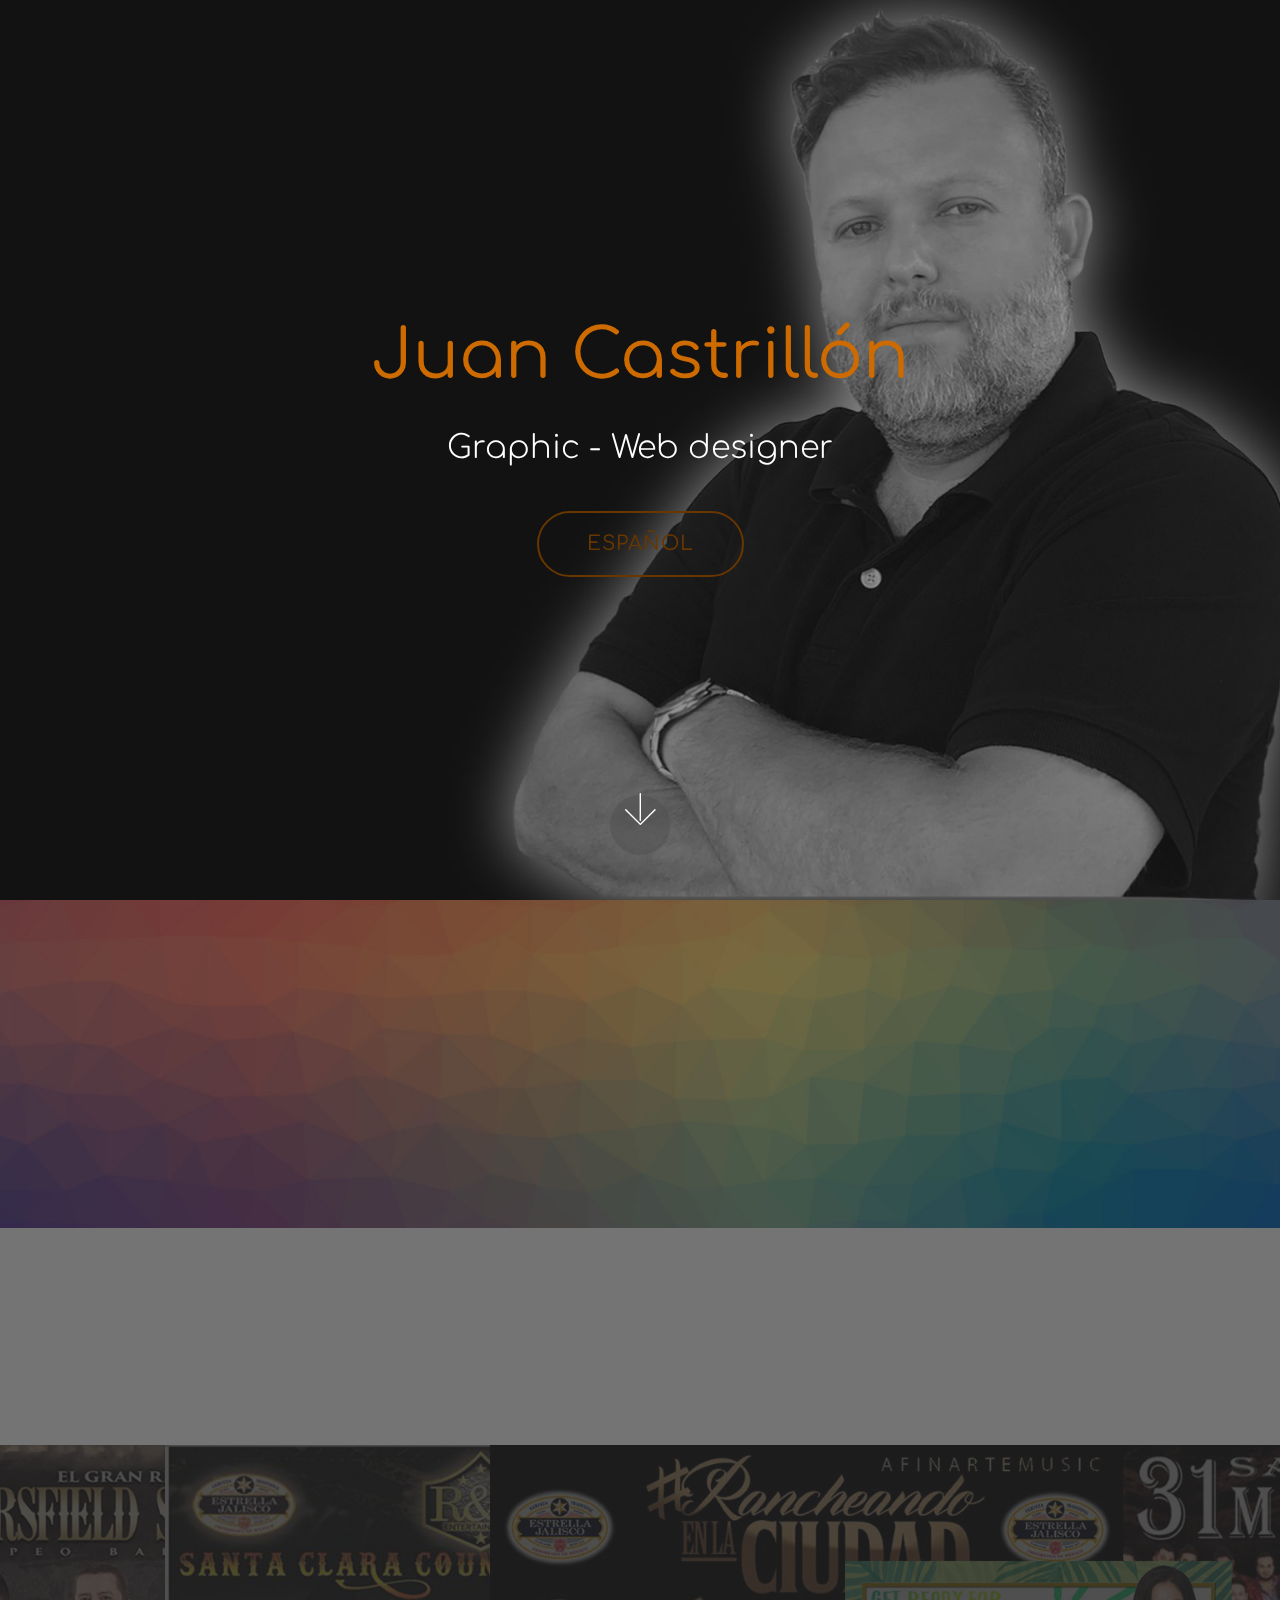
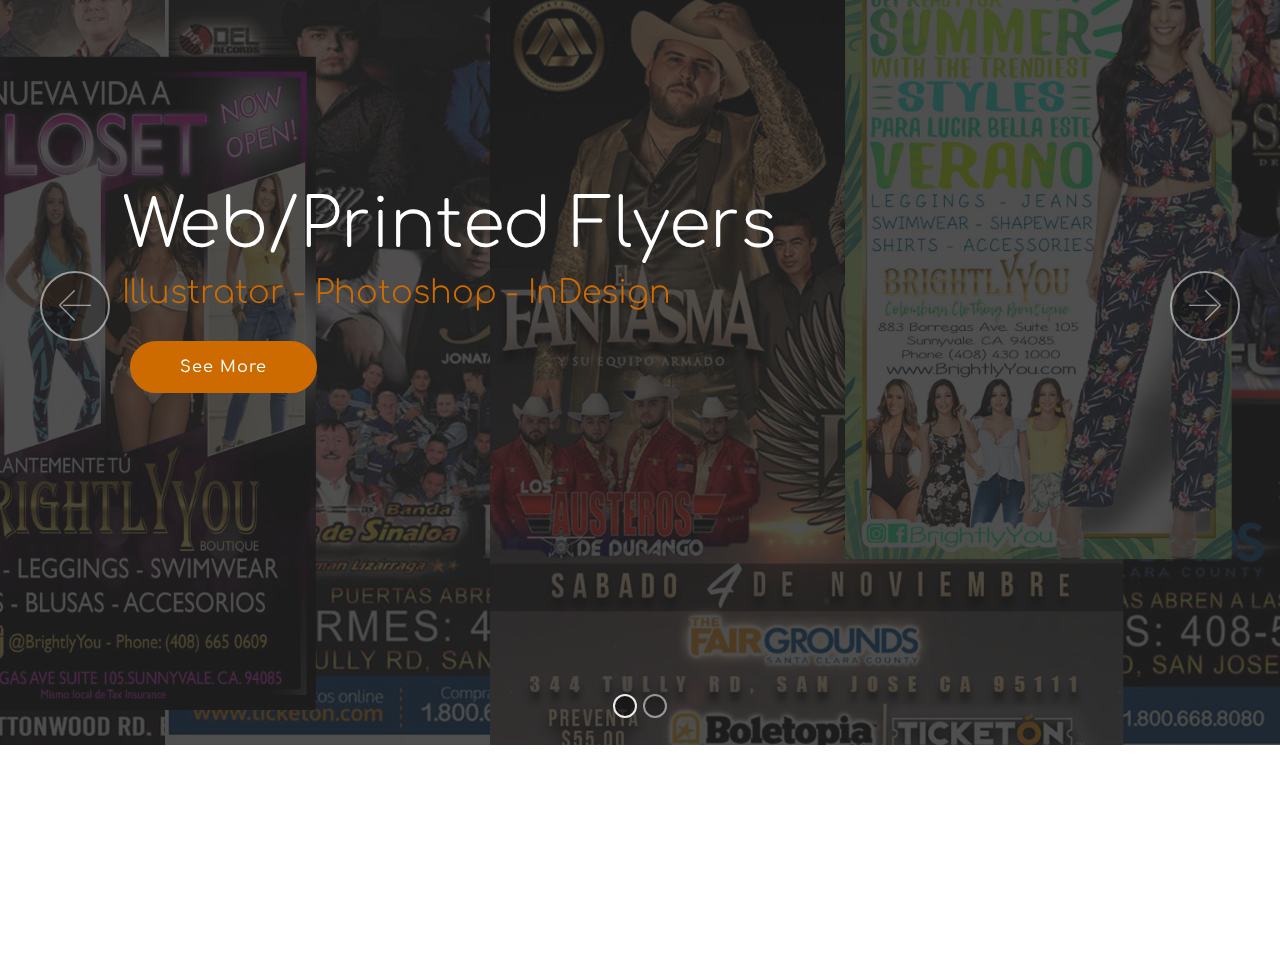
==== commit 8573161e: "create github pages" ====
--- a/index.html
+++ b/index.html
@@ -38,7 +38,7 @@
                 <h1 class="mbr-section-title align-center mbr-bold pb-3 mbr-fonts-style display-1"><span style="font-weight: normal;">
                     Juan Castrillón</span></h1>
                 <p class="mbr-text align-center pb-3 mbr-fonts-style display-2">Graphic - Web designer<br></p>
-                <div class="mbr-section-btn align-center"><a class="btn btn-md btn-primary-outline display-5" href="https://mobirise.co">ESPAÑOL</a></div>
+                <div class="mbr-section-btn align-center"><a class="btn btn-md btn-primary-outline display-5" href="page2.html#header6-5">ESPAÑOL</a></div>
             </div>
         </div>
     </div>
@@ -50,11 +50,11 @@
     </div>
 </section>
 
-<section class="engine"><a href="https://mobirise.info/u">bootstrap html templates</a></section><section class="header4 cid-rvMEVMUxvS mbr-fullscreen mbr-parallax-background" id="header4-9">
+<section class="engine"><a href="https://mobirise.info/y">html web templates</a></section><section class="header4 cid-rvMEVMUxvS mbr-parallax-background" id="header4-9">
 
     
 
-    <div class="mbr-overlay" style="opacity: 0.9; background-color: rgb(35, 35, 35);">
+    <div class="mbr-overlay" style="opacity: 0.6; background-color: rgb(35, 35, 35);">
     </div>
 
     <div class="container">
@@ -78,7 +78,7 @@
 
     
 
-    <div class="full-screen"><div class="mbr-slider slide carousel" data-pause="true" data-keyboard="false" data-ride="carousel" data-interval="4000"><ol class="carousel-indicators"><li data-app-prevent-settings="" data-target="#slider1-i" class=" active" data-slide-to="0"></li></ol><div class="carousel-inner" role="listbox"><div class="carousel-item slider-fullscreen-image active" data-bg-video-slide="false" style="background-image: url(assets/images/bckgrnd2-1920x1080.jpg);"><div class="container container-slide"><div class="image_wrapper"><div class="mbr-overlay" style="opacity: 0.4; background-color: rgb(35, 35, 35);"></div><img src="assets/images/bckgrnd2-1920x1080.jpg"><div class="carousel-caption justify-content-center"><div class="col-10 align-center"><h2 class="mbr-fonts-style display-1">Boutique Catalogue</h2><p class="lead mbr-text mbr-fonts-style display-2">Illustrator - Photoshop - InDesign</p><div class="mbr-section-btn" buttons="0"><a class="btn display-4 btn-primary" href="assets/files/INFASHION%20EDICI%C3%93N%204%20%E2%80%A2%202018%20_%20B2B.pdf">2018</a> <a class="btn display-4 btn-primary" href="assets/files/INFASHION WEB 2019.pdf">2019</a> </div></div></div></div></div></div></div><a data-app-prevent-settings="" class="carousel-control carousel-control-prev" role="button" data-slide="prev" href="#slider1-i"><span aria-hidden="true" class="mbri-left mbr-iconfont"></span><span class="sr-only">Previous</span></a><a data-app-prevent-settings="" class="carousel-control carousel-control-next" role="button" data-slide="next" href="#slider1-i"><span aria-hidden="true" class="mbri-right mbr-iconfont"></span><span class="sr-only">Next</span></a></div></div>
+    <div class="full-screen"><div class="mbr-slider slide carousel" data-pause="true" data-keyboard="false" data-ride="carousel" data-interval="5000"><ol class="carousel-indicators"><li data-app-prevent-settings="" data-target="#slider1-i" class=" active" data-slide-to="0"></li><li data-app-prevent-settings="" data-target="#slider1-i" data-slide-to="1"></li></ol><div class="carousel-inner" role="listbox"><div class="carousel-item slider-fullscreen-image active" data-bg-video-slide="false" style="background-image: url(assets/images/bckgrnd0002-1920x1080.jpg);"><div class="container container-slide"><div class="image_wrapper"><div class="mbr-overlay" style="opacity: 0.8; background-color: rgb(35, 35, 35);"></div><img src="assets/images/bckgrnd0002-1920x1080.jpg"><div class="carousel-caption justify-content-center"><div class="col-10 align-left"><h2 class="mbr-fonts-style display-1">Web/Printed Flyers</h2><p class="lead mbr-text mbr-fonts-style display-2">Illustrator - Photoshop - InDesign</p><div class="mbr-section-btn" buttons="0"><a class="btn display-4 btn-primary" href="page1.html" target="_blank">See More</a>  </div></div></div></div></div></div><div class="carousel-item slider-fullscreen-image" data-bg-video-slide="false" style="background-image: url(assets/images/bckgrnd2-1920x1080.jpg);"><div class="container container-slide"><div class="image_wrapper"><div class="mbr-overlay" style="opacity: 0.8; background-color: rgb(35, 35, 35);"></div><img src="assets/images/bckgrnd2-1920x1080.jpg"><div class="carousel-caption justify-content-center"><div class="col-10 align-right"><h2 class="mbr-fonts-style display-1">Boutique Catalogue</h2><p class="lead mbr-text mbr-fonts-style display-2">Illustrator - Photoshop - InDesign</p><div class="mbr-section-btn" buttons="0"><a class="btn display-4 btn-primary" href="assets/files/INFASHION EDICIÓN 4 • 2018 _ B2B.pdf" target="_blank">2018 PDF</a> <a class="btn display-4 btn-primary" href="assets/files/INFASHION WEB 2019.pdf" target="_blank">2019 PDF<br></a> </div></div></div></div></div></div></div><a data-app-prevent-settings="" class="carousel-control carousel-control-prev" role="button" data-slide="prev" href="#slider1-i"><span aria-hidden="true" class="mbri-left mbr-iconfont"></span><span class="sr-only">Previous</span></a><a data-app-prevent-settings="" class="carousel-control carousel-control-next" role="button" data-slide="next" href="#slider1-i"><span aria-hidden="true" class="mbri-right mbr-iconfont"></span><span class="sr-only">Next</span></a></div></div>
 
 </section>
 
@@ -102,7 +102,7 @@
             <div class="col-md-4 col-sm-8">
                 <p class="mb-4 foot-title mbr-fonts-style display-7">
                     Thanks!</p>
-                <p class="mbr-text mbr-fonts-style foot-text display-7">Thanks for visit my portfolio. I hope you've had enjoy seeing my work. <br>If you want to contact or give me your feedback, reach me at&nbsp;<a href="mailto:c.juan.us@gmail.com">c.juan.us@gmail.com</a></p>
+                <p class="mbr-text mbr-fonts-style foot-text display-7">Thanks for visiting my portfolio. I hope you've had enjoy seeing my work. <br>If you want to contact or give me your feedback, reach me at&nbsp;<a href="mailto:c.juan.us@gmail.com">c.juan.us@gmail.com</a></p>
             </div>
            
                 <p class="mb-4 mbr-fonts-style foot-title display-7"></p>
--- a/assets/mobirise/css/mbr-additional.css
+++ b/assets/mobirise/css/mbr-additional.css
@@ -1425,7 +1425,9 @@
   color: #ce6b00;
 }
 .cid-rvMEVMUxvS {
-  background-image: url("../../../assets/images/bckgrnd2-1920x1080.jpg");
+  padding-top: 30px;
+  padding-bottom: 45px;
+  background-image: url("../../../assets/images/mbr-1-1920x1280.jpg");
 }
 .cid-rvMEVMUxvS .mbr-figure {
   margin: 0 auto;
@@ -1777,3 +1779,428 @@
     margin: 0;
   }
 }
+.cid-rvR1NjuYIz {
+  padding-top: 0px;
+  padding-bottom: 0px;
+  background-color: #ffffff;
+}
+.cid-rvR1NjuYIz .mbr-slider .carousel-control {
+  background: #1b1b1b;
+}
+.cid-rvR1NjuYIz .mbr-slider .carousel-control-prev {
+  left: 0;
+  margin-left: 2.5rem;
+}
+.cid-rvR1NjuYIz .mbr-slider .carousel-control-next {
+  right: 0;
+  margin-right: 2.5rem;
+}
+.cid-rvR1NjuYIz .mbr-slider .modal-body .close {
+  background: #1b1b1b;
+}
+.cid-rvR1NjuYIz .mbr-gallery-item > div::before {
+  content: '';
+  position: absolute;
+  left: 0;
+  top: 0;
+  width: 100%;
+  height: 100%;
+  background: #554346;
+  opacity: 0;
+  -webkit-transition: 0.2s opacity ease-in-out;
+  transition: 0.2s opacity ease-in-out;
+}
+.cid-rvR1NjuYIz .mbr-gallery-item > div:hover .mbr-gallery-title::before {
+  background: transparent !important;
+}
+.cid-rvR1NjuYIz .mbr-gallery-item > div:hover:before {
+  opacity: 1 !important;
+}
+.cid-rvR1NjuYIz .mbr-gallery-title {
+  font-size: .9em;
+  position: absolute;
+  display: block;
+  width: 100%;
+  bottom: 0;
+  padding: 1rem;
+  color: #fff;
+  z-index: 2;
+}
+.cid-rvR1NjuYIz .mbr-gallery-title:before {
+  content: " ";
+  width: 100%;
+  height: 100%;
+  top: 0;
+  left: 0;
+  z-index: -1;
+  position: absolute;
+  background: #554346 !important;
+  opacity: 1;
+  -webkit-transition: 0.2s background ease-in-out;
+  transition: 0.2s background ease-in-out;
+}
+.cid-rvRbuEUKYE {
+  background-image: url("../../../assets/images/layered-bubbles-blue-1920x1080.jpg");
+}
+.cid-rvRbuEUKYE .mbr-text,
+.cid-rvRbuEUKYE .mbr-section-btn {
+  color: #ffffff;
+}
+.cid-rvRbuEUKYE H1 {
+  color: #ce6b00;
+}
+.cid-rvRbuFyBSu {
+  padding-top: 30px;
+  padding-bottom: 45px;
+  background-image: url("../../../assets/images/mbr-1-1920x1280.jpg");
+}
+.cid-rvRbuFyBSu .mbr-figure {
+  margin: 0 auto;
+  width: 100%;
+  display: -webkit-flex;
+  justify-content: center;
+  -webkit-justify-content: center;
+}
+.cid-rvRbuFyBSu .mbr-figure img {
+  height: 100%;
+  margin: 0 auto;
+}
+@media (max-width: 991px) {
+  .cid-rvRbuFyBSu .mbr-figure img {
+    width: 100% !important;
+  }
+}
+.cid-rvRbuFXVnj .modal-body .close {
+  background: #1b1b1b;
+}
+.cid-rvRbuFXVnj .modal-body .close span {
+  font-style: normal;
+}
+.cid-rvRbuFXVnj .carousel-inner > .active,
+.cid-rvRbuFXVnj .carousel-inner > .next,
+.cid-rvRbuFXVnj .carousel-inner > .prev {
+  display: table;
+}
+.cid-rvRbuFXVnj .carousel-control .icon-next,
+.cid-rvRbuFXVnj .carousel-control .icon-prev {
+  margin-top: -18px;
+  font-size: 40px;
+  line-height: 27px;
+}
+.cid-rvRbuFXVnj .carousel-control:hover {
+  background: #1b1b1b;
+  color: #fff;
+  opacity: 1;
+}
+@media (max-width: 767px) {
+  .cid-rvRbuFXVnj .container .carousel-control {
+    margin-bottom: 0;
+  }
+}
+.cid-rvRbuFXVnj .boxed-slider {
+  position: relative;
+  padding: 93px 0;
+}
+.cid-rvRbuFXVnj .boxed-slider > div {
+  position: relative;
+}
+.cid-rvRbuFXVnj .container img {
+  width: 100%;
+}
+.cid-rvRbuFXVnj .container img + .row {
+  position: absolute;
+  top: 50%;
+  left: 0;
+  right: 0;
+  -webkit-transform: translateY(-50%);
+  -moz-transform: translateY(-50%);
+  transform: translateY(-50%);
+  z-index: 2;
+}
+.cid-rvRbuFXVnj .mbr-section {
+  padding: 0;
+  background-attachment: scroll;
+}
+.cid-rvRbuFXVnj .mbr-table-cell {
+  padding: 0;
+}
+.cid-rvRbuFXVnj .container .carousel-indicators {
+  margin-bottom: 3px;
+}
+.cid-rvRbuFXVnj .carousel-caption {
+  top: 50%;
+  right: 0;
+  bottom: auto;
+  left: 0;
+  display: -webkit-flex;
+  align-items: center;
+  -webkit-transform: translateY(-50%);
+  transform: translateY(-50%);
+  -webkit-align-items: center;
+}
+.cid-rvRbuFXVnj .mbr-overlay {
+  z-index: 1;
+}
+.cid-rvRbuFXVnj .container-slide.container {
+  min-width: 100%;
+  min-height: 100vh;
+  padding: 0;
+}
+.cid-rvRbuFXVnj .carousel-item {
+  background-position: 50% 50%;
+  background-repeat: no-repeat;
+  background-size: cover;
+  -o-transition: -o-transform 0.6s ease-in-out;
+  -webkit-transition: -webkit-transform 0.6s ease-in-out;
+  transition: transform 0.6s ease-in-out, -webkit-transform 0.6s ease-in-out, -o-transform 0.6s ease-in-out;
+  -webkit-backface-visibility: hidden;
+  backface-visibility: hidden;
+  -webkit-perspective: 1000px;
+  perspective: 1000px;
+}
+@media (max-width: 576px) {
+  .cid-rvRbuFXVnj .carousel-item .container {
+    width: 100%;
+  }
+}
+.cid-rvRbuFXVnj .carousel-item-next.carousel-item-left,
+.cid-rvRbuFXVnj .carousel-item-prev.carousel-item-right {
+  -webkit-transform: translate3d(0, 0, 0);
+  transform: translate3d(0, 0, 0);
+}
+.cid-rvRbuFXVnj .active.carousel-item-right,
+.cid-rvRbuFXVnj .carousel-item-next {
+  -webkit-transform: translate3d(100%, 0, 0);
+  transform: translate3d(100%, 0, 0);
+}
+.cid-rvRbuFXVnj .active.carousel-item-left,
+.cid-rvRbuFXVnj .carousel-item-prev {
+  -webkit-transform: translate3d(-100%, 0, 0);
+  transform: translate3d(-100%, 0, 0);
+}
+.cid-rvRbuFXVnj .mbr-slider .carousel-control {
+  top: 50%;
+  width: 70px;
+  height: 70px;
+  margin-top: -1.5rem;
+  font-size: 35px;
+  background-color: rgba(0, 0, 0, 0.5);
+  border: 2px solid #fff;
+  border-radius: 50%;
+  transition: all .3s;
+}
+.cid-rvRbuFXVnj .mbr-slider .carousel-control.carousel-control-prev {
+  left: 0;
+  margin-left: 2.5rem;
+}
+.cid-rvRbuFXVnj .mbr-slider .carousel-control.carousel-control-next {
+  right: 0;
+  margin-right: 2.5rem;
+}
+.cid-rvRbuFXVnj .mbr-slider .carousel-control .mbr-iconfont {
+  font-size: 2rem;
+}
+@media (max-width: 767px) {
+  .cid-rvRbuFXVnj .mbr-slider .carousel-control {
+    top: auto;
+    bottom: 1rem;
+  }
+}
+.cid-rvRbuFXVnj .mbr-slider .carousel-indicators {
+  position: absolute;
+  bottom: 0;
+  margin-bottom: 1.5rem !important;
+}
+.cid-rvRbuFXVnj .mbr-slider .carousel-indicators li {
+  max-width: 20px;
+  width: 20px;
+  height: 20px;
+  max-height: 20px;
+  margin: 3px;
+  background-color: rgba(0, 0, 0, 0.5);
+  border: 2px solid #fff;
+  border-radius: 50%;
+  opacity: .5;
+  transition: all .3s;
+}
+.cid-rvRbuFXVnj .mbr-slider .carousel-indicators li.active,
+.cid-rvRbuFXVnj .mbr-slider .carousel-indicators li:hover {
+  opacity: .9;
+}
+.cid-rvRbuFXVnj .mbr-slider .carousel-indicators li::after,
+.cid-rvRbuFXVnj .mbr-slider .carousel-indicators li::before {
+  content: none;
+}
+.cid-rvRbuFXVnj .mbr-slider .carousel-indicators.ie-fix {
+  left: 50%;
+  display: block;
+  width: 60%;
+  margin-left: -30%;
+  text-align: center;
+}
+@media (max-width: 576px) {
+  .cid-rvRbuFXVnj .mbr-slider .carousel-indicators {
+    display: none !important;
+  }
+}
+.cid-rvRbuFXVnj .mbr-slider > .container img {
+  width: 100%;
+}
+.cid-rvRbuFXVnj .mbr-slider > .container img + .row {
+  position: absolute;
+  top: 50%;
+  right: 0;
+  left: 0;
+  z-index: 2;
+  -moz-transform: translateY(-50%);
+  -webkit-transform: translateY(-50%);
+  transform: translateY(-50%);
+}
+.cid-rvRbuFXVnj .mbr-slider > .container .carousel-indicators {
+  margin-bottom: 3px;
+}
+@media (max-width: 576px) {
+  .cid-rvRbuFXVnj .mbr-slider > .container .carousel-control {
+    margin-bottom: 0;
+  }
+}
+.cid-rvRbuFXVnj .mbr-slider .mbr-section {
+  padding: 0;
+  background-attachment: scroll;
+}
+.cid-rvRbuFXVnj .mbr-slider .mbr-table-cell {
+  padding: 0;
+}
+.cid-rvRbuFXVnj .carousel-item .container.container-slide {
+  position: initial;
+  width: auto;
+  min-height: 0;
+}
+.cid-rvRbuFXVnj .full-screen .slider-fullscreen-image {
+  min-height: 100vh;
+  background-repeat: no-repeat;
+  background-position: 50% 50%;
+  background-size: cover;
+}
+.cid-rvRbuFXVnj .full-screen .slider-fullscreen-image.active {
+  display: -o-flex;
+}
+.cid-rvRbuFXVnj .full-screen .container {
+  width: auto;
+  padding-right: 0;
+  padding-left: 0;
+}
+.cid-rvRbuFXVnj .full-screen .carousel-item .container.container-slide {
+  width: 100%;
+  min-height: 100vh;
+  padding: 0;
+}
+.cid-rvRbuFXVnj .full-screen .carousel-item .container.container-slide img {
+  display: none;
+}
+.cid-rvRbuFXVnj .mbr-background-video-preview {
+  position: absolute;
+  top: 0;
+  right: 0;
+  bottom: 0;
+  left: 0;
+}
+.cid-rvRbuFXVnj .mbr-overlay ~ .container-slide {
+  z-index: auto;
+}
+.cid-rvRbuFXVnj H2 {
+  color: #ffffff;
+}
+.cid-rvRbuFXVnj P {
+  color: #ce6b00;
+}
+.cid-rvRbuGiiLn {
+  padding-top: 15px;
+  padding-bottom: 0px;
+  background-color: #000000;
+}
+@media (max-width: 767px) {
+  .cid-rvRbuGiiLn .content {
+    text-align: center;
+  }
+  .cid-rvRbuGiiLn .content > div:not(:last-child) {
+    margin-bottom: 2rem;
+  }
+}
+.cid-rvRbuGiiLn .img-logo img {
+  height: 6rem;
+}
+.cid-rvRbuGiiLn .form-group,
+.cid-rvRbuGiiLn .input-group-btn {
+  padding: 0;
+}
+.cid-rvRbuGiiLn .form-control {
+  font-size: .75rem;
+  text-align: center;
+  min-width: 150px;
+}
+.cid-rvRbuGiiLn .input-group-btn .btn {
+  padding: .75rem 1.5625rem !important;
+  margin-left: .625rem;
+  text-transform: none;
+  color: #fff;
+  text-align: center;
+}
+.cid-rvRbuGiiLn .social-list {
+  padding-left: 0;
+  margin-bottom: 0;
+  list-style: none;
+  display: flex;
+  -webkit-flex-wrap: wrap;
+  flex-wrap: wrap;
+}
+.cid-rvRbuGiiLn .social-list .mbr-iconfont-social {
+  font-size: 1.3rem;
+  color: #fff;
+}
+.cid-rvRbuGiiLn .social-list .soc-item {
+  margin: 0 .5rem;
+}
+.cid-rvRbuGiiLn .social-list a {
+  margin: 0;
+  opacity: .5;
+  -webkit-transition: .2s linear;
+  transition: .2s linear;
+}
+.cid-rvRbuGiiLn .social-list a:hover {
+  opacity: 1;
+}
+@media (max-width: 767px) {
+  .cid-rvRbuGiiLn .social-list {
+    -webkit-justify-content: center;
+    justify-content: center;
+  }
+}
+@media (max-width: 767px) {
+  .cid-rvRbuGiiLn .footer-lower .copyright {
+    margin-bottom: 1rem;
+    text-align: center;
+  }
+}
+.cid-rvRbuGiiLn .footer-lower hr {
+  margin: 1rem 0;
+  border-color: #fff;
+  opacity: .05;
+}
+.cid-rvRbuGiiLn .form-group {
+  margin: 0;
+}
+@media (max-width: 767px) {
+  .cid-rvRbuGiiLn .foot-logo {
+    text-align: center !important;
+  }
+  .cid-rvRbuGiiLn .foot-title {
+    text-align: center !important;
+  }
+  .cid-rvRbuGiiLn .mbr-text {
+    text-align: center !important;
+  }
+  .cid-rvRbuGiiLn .form-group {
+    margin: 0;
+  }
+}
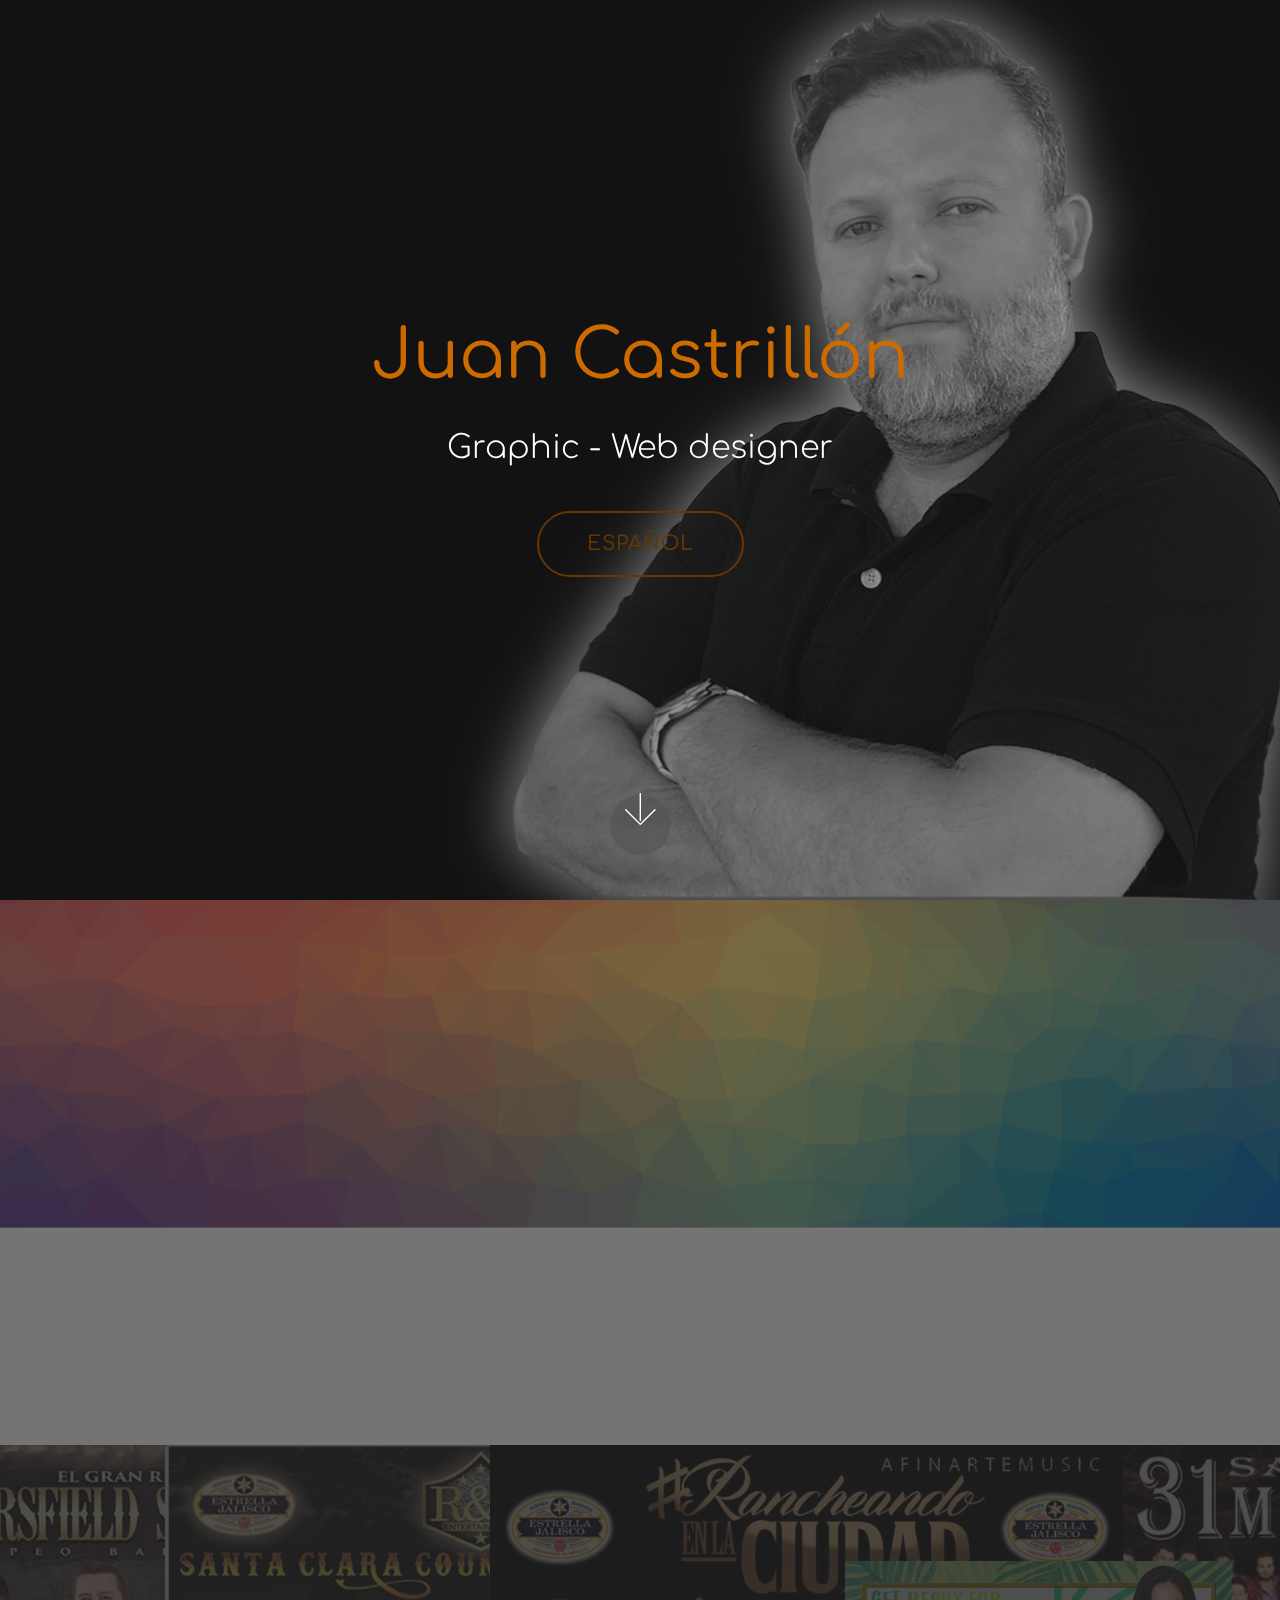
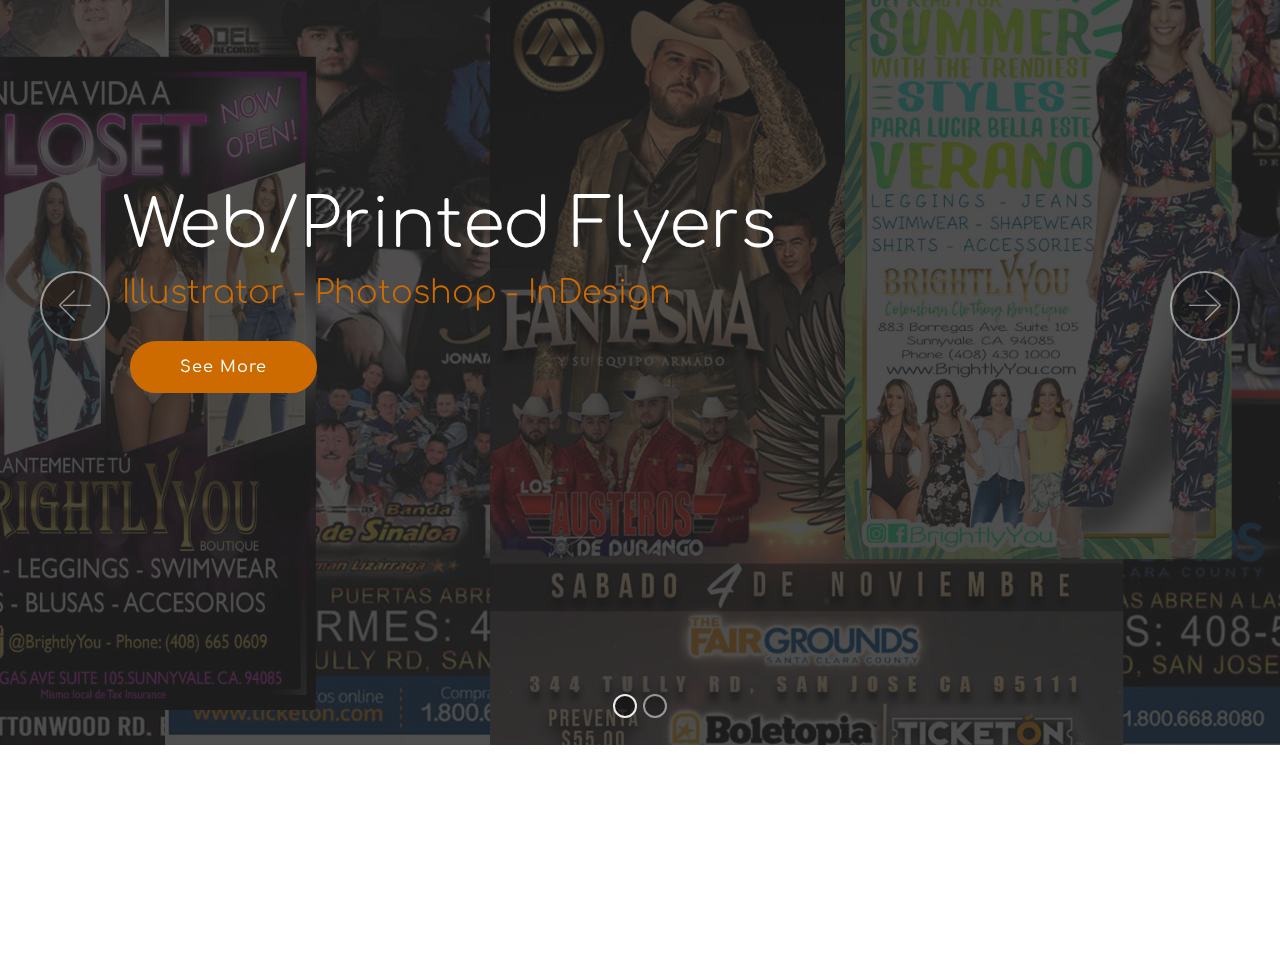
==== commit 163f0fcf: "create github pages" ====
--- a/index.html
+++ b/index.html
@@ -50,7 +50,7 @@
     </div>
 </section>
 
-<section class="engine"><a href="https://mobirise.info/y">html web templates</a></section><section class="header4 cid-rvMEVMUxvS mbr-parallax-background" id="header4-9">
+<section class="engine"><a href="https://mobirise.info/q">free responsive site templates</a></section><section class="header4 cid-rvMEVMUxvS mbr-parallax-background" id="header4-9">
 
     
 
--- a/assets/mobirise/css/mbr-additional.css
+++ b/assets/mobirise/css/mbr-additional.css
@@ -1427,7 +1427,7 @@
 .cid-rvMEVMUxvS {
   padding-top: 30px;
   padding-bottom: 45px;
-  background-image: url("../../../assets/images/mbr-1-1920x1280.jpg");
+  background-image: url("../../../assets/images/color-2174045-1280-1280x853.png");
 }
 .cid-rvMEVMUxvS .mbr-figure {
   margin: 0 auto;
@@ -1852,7 +1852,7 @@
 .cid-rvRbuFyBSu {
   padding-top: 30px;
   padding-bottom: 45px;
-  background-image: url("../../../assets/images/mbr-1-1920x1280.jpg");
+  background-image: url("../../../assets/images/color-2174045-1280-1280x853.png");
 }
 .cid-rvRbuFyBSu .mbr-figure {
   margin: 0 auto;
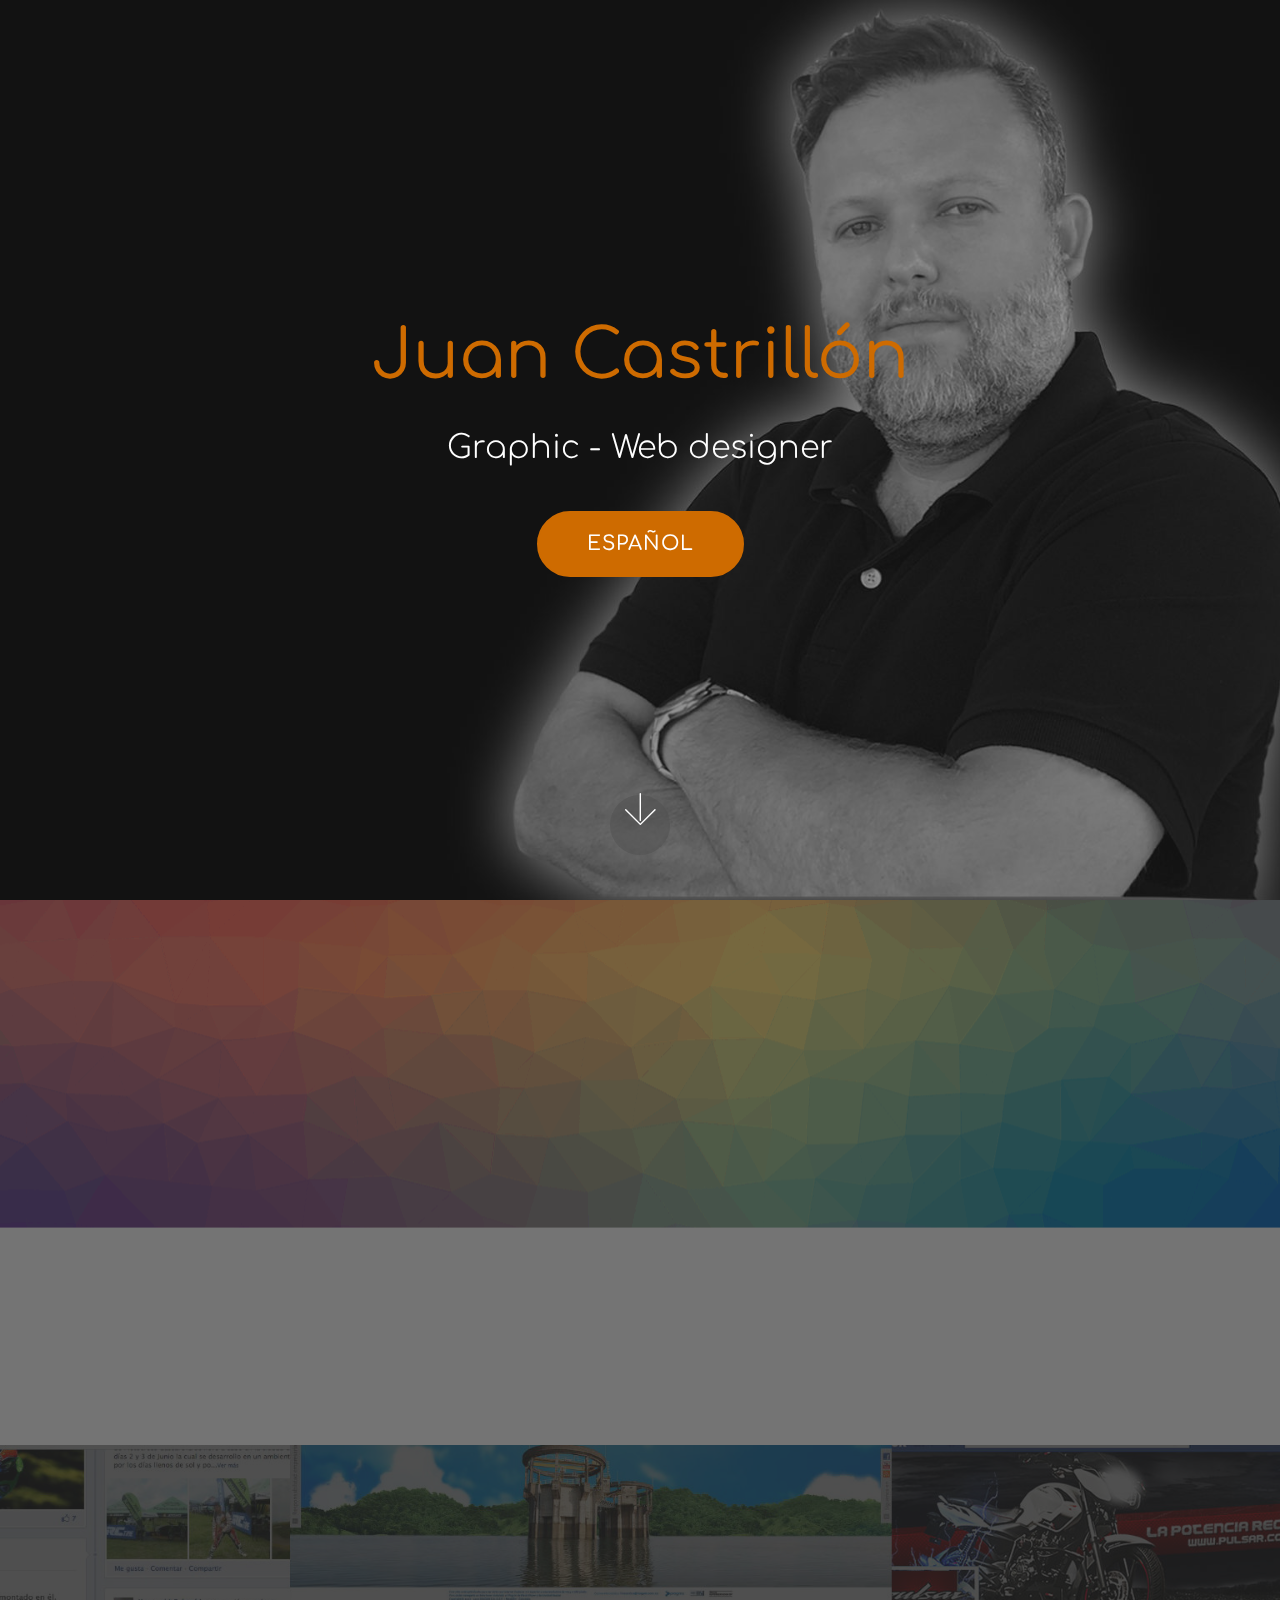
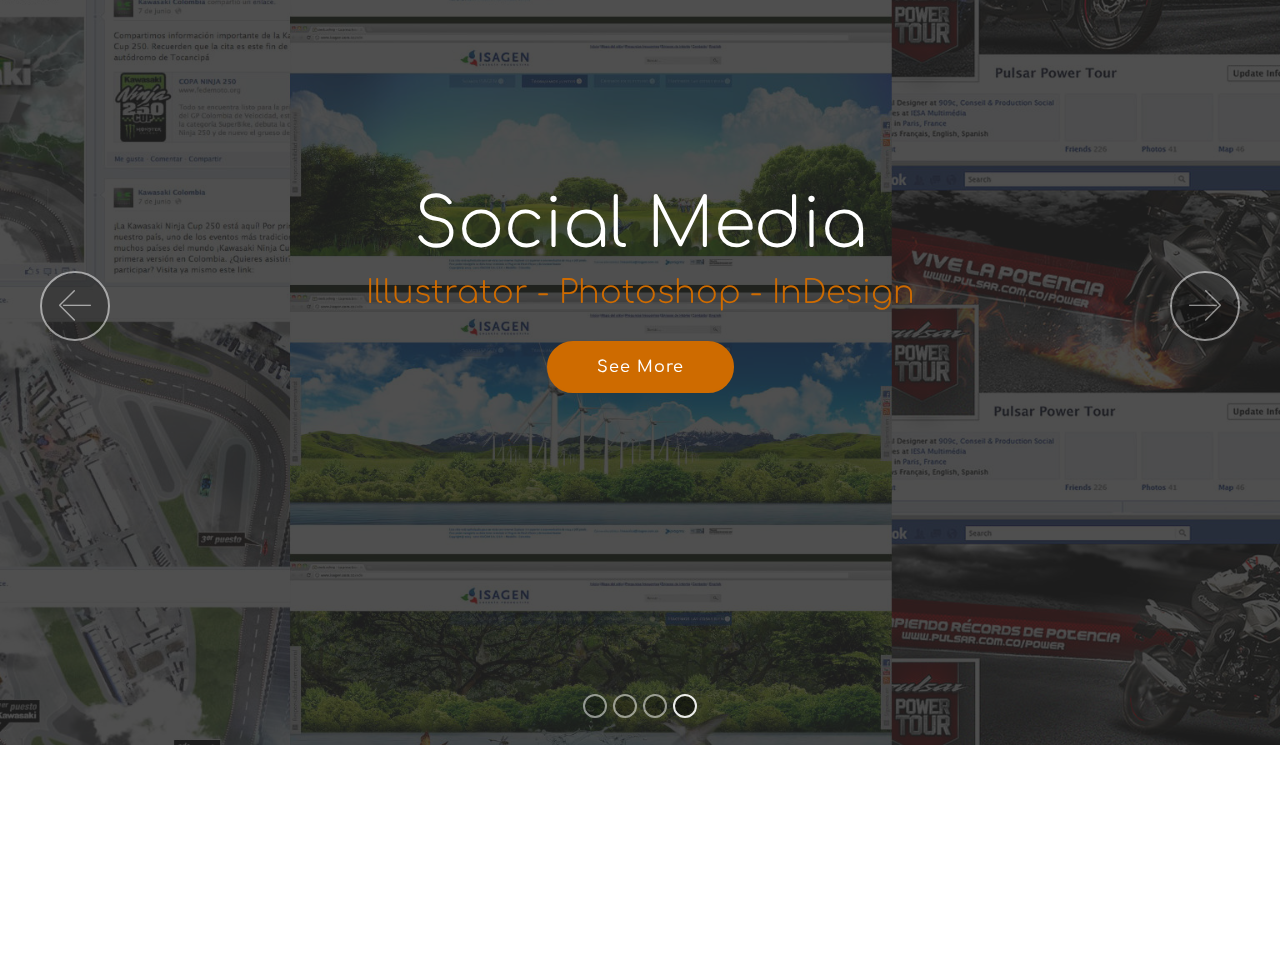
==== commit 55ee4b3e: "create github pages" ====
--- a/index.html
+++ b/index.html
@@ -38,7 +38,7 @@
                 <h1 class="mbr-section-title align-center mbr-bold pb-3 mbr-fonts-style display-1"><span style="font-weight: normal;">
                     Juan Castrillón</span></h1>
                 <p class="mbr-text align-center pb-3 mbr-fonts-style display-2">Graphic - Web designer<br></p>
-                <div class="mbr-section-btn align-center"><a class="btn btn-md btn-primary-outline display-5" href="page2.html#header6-5">ESPAÑOL</a></div>
+                <div class="mbr-section-btn align-center"><a class="btn btn-md btn-primary display-5" href="page2.html#header6-5">ESPAÑOL</a></div>
             </div>
         </div>
     </div>
@@ -50,7 +50,7 @@
     </div>
 </section>
 
-<section class="engine"><a href="https://mobirise.info/q">free responsive site templates</a></section><section class="header4 cid-rvMEVMUxvS mbr-parallax-background" id="header4-9">
+<section class="engine"><a href="https://mobirise.info/v">html templates</a></section><section class="header4 cid-rvMEVMUxvS mbr-parallax-background" id="header4-9">
 
     
 
@@ -78,7 +78,7 @@
 
     
 
-    <div class="full-screen"><div class="mbr-slider slide carousel" data-pause="true" data-keyboard="false" data-ride="carousel" data-interval="5000"><ol class="carousel-indicators"><li data-app-prevent-settings="" data-target="#slider1-i" class=" active" data-slide-to="0"></li><li data-app-prevent-settings="" data-target="#slider1-i" data-slide-to="1"></li></ol><div class="carousel-inner" role="listbox"><div class="carousel-item slider-fullscreen-image active" data-bg-video-slide="false" style="background-image: url(assets/images/bckgrnd0002-1920x1080.jpg);"><div class="container container-slide"><div class="image_wrapper"><div class="mbr-overlay" style="opacity: 0.8; background-color: rgb(35, 35, 35);"></div><img src="assets/images/bckgrnd0002-1920x1080.jpg"><div class="carousel-caption justify-content-center"><div class="col-10 align-left"><h2 class="mbr-fonts-style display-1">Web/Printed Flyers</h2><p class="lead mbr-text mbr-fonts-style display-2">Illustrator - Photoshop - InDesign</p><div class="mbr-section-btn" buttons="0"><a class="btn display-4 btn-primary" href="page1.html" target="_blank">See More</a>  </div></div></div></div></div></div><div class="carousel-item slider-fullscreen-image" data-bg-video-slide="false" style="background-image: url(assets/images/bckgrnd2-1920x1080.jpg);"><div class="container container-slide"><div class="image_wrapper"><div class="mbr-overlay" style="opacity: 0.8; background-color: rgb(35, 35, 35);"></div><img src="assets/images/bckgrnd2-1920x1080.jpg"><div class="carousel-caption justify-content-center"><div class="col-10 align-right"><h2 class="mbr-fonts-style display-1">Boutique Catalogue</h2><p class="lead mbr-text mbr-fonts-style display-2">Illustrator - Photoshop - InDesign</p><div class="mbr-section-btn" buttons="0"><a class="btn display-4 btn-primary" href="assets/files/INFASHION EDICIÓN 4 • 2018 _ B2B.pdf" target="_blank">2018 PDF</a> <a class="btn display-4 btn-primary" href="assets/files/INFASHION WEB 2019.pdf" target="_blank">2019 PDF<br></a> </div></div></div></div></div></div></div><a data-app-prevent-settings="" class="carousel-control carousel-control-prev" role="button" data-slide="prev" href="#slider1-i"><span aria-hidden="true" class="mbri-left mbr-iconfont"></span><span class="sr-only">Previous</span></a><a data-app-prevent-settings="" class="carousel-control carousel-control-next" role="button" data-slide="next" href="#slider1-i"><span aria-hidden="true" class="mbri-right mbr-iconfont"></span><span class="sr-only">Next</span></a></div></div>
+    <div class="full-screen"><div class="mbr-slider slide carousel" data-pause="true" data-keyboard="false" data-ride="carousel" data-interval="5000"><ol class="carousel-indicators"><li data-app-prevent-settings="" data-target="#slider1-i" data-slide-to="0"></li><li data-app-prevent-settings="" data-target="#slider1-i" data-slide-to="1"></li><li data-app-prevent-settings="" data-target="#slider1-i" data-slide-to="2"></li><li data-app-prevent-settings="" data-target="#slider1-i" class=" active" data-slide-to="3"></li></ol><div class="carousel-inner" role="listbox"><div class="carousel-item slider-fullscreen-image" data-bg-video-slide="false" style="background-image: url(assets/images/bckgrnd0002-1920x1080.jpg);"><div class="container container-slide"><div class="image_wrapper"><div class="mbr-overlay" style="opacity: 0.8; background-color: rgb(35, 35, 35);"></div><img src="assets/images/bckgrnd0002-1920x1080.jpg"><div class="carousel-caption justify-content-center"><div class="col-10 align-left"><h2 class="mbr-fonts-style display-1">Web/Printed Flyers</h2><p class="lead mbr-text mbr-fonts-style display-2">Illustrator - Photoshop - InDesign</p><div class="mbr-section-btn" buttons="0"><a class="btn display-4 btn-primary" href="page1.html" target="_blank">See More</a>  </div></div></div></div></div></div><div class="carousel-item slider-fullscreen-image" data-bg-video-slide="false" style="background-image: url(assets/images/corporate-1920x1080.jpg);"><div class="container container-slide"><div class="image_wrapper"><div class="mbr-overlay" style="opacity: 0.8; background-color: rgb(35, 35, 35);"></div><img src="assets/images/corporate-1920x1080.jpg"><div class="carousel-caption justify-content-center"><div class="col-10 align-center"><h2 class="mbr-fonts-style display-1">Corporate Branding</h2><p class="lead mbr-text mbr-fonts-style display-2">Illustrator - Photoshop - InDesign - Sketch</p><div class="mbr-section-btn" buttons="0"><a class="btn display-4 btn-primary" href="page3.html" target="_blank">See More</a>  </div></div></div></div></div></div><div class="carousel-item slider-fullscreen-image" data-bg-video-slide="false" style="background-image: url(assets/images/bckgrnd2-1920x1080.jpg);"><div class="container container-slide"><div class="image_wrapper"><div class="mbr-overlay" style="opacity: 0.8; background-color: rgb(35, 35, 35);"></div><img src="assets/images/bckgrnd2-1920x1080.jpg"><div class="carousel-caption justify-content-center"><div class="col-10 align-right"><h2 class="mbr-fonts-style display-1">Boutique Catalogue</h2><p class="lead mbr-text mbr-fonts-style display-2">Illustrator - Photoshop - InDesign</p><div class="mbr-section-btn" buttons="0"><a class="btn display-4 btn-primary" href="assets/files/INFASHION EDICIÓN 4 • 2018 _ B2B.pdf" target="_blank">2018 PDF</a> <a class="btn display-4 btn-primary" href="assets/files/INFASHION WEB 2019.pdf" target="_blank">2019 PDF<br></a> </div></div></div></div></div></div><div class="carousel-item slider-fullscreen-image active" data-bg-video-slide="false" style="background-image: url(assets/images/socmed-1920x1080.jpg);"><div class="container container-slide"><div class="image_wrapper"><div class="mbr-overlay" style="opacity: 0.8; background-color: rgb(35, 35, 35);"></div><img src="assets/images/socmed-1920x1080.jpg"><div class="carousel-caption justify-content-center"><div class="col-10 align-center"><h2 class="mbr-fonts-style display-1">Social Media</h2><p class="lead mbr-text mbr-fonts-style display-2">Illustrator - Photoshop - InDesign</p><div class="mbr-section-btn" buttons="0"> <a class="btn display-4 btn-primary" href="page4.html" target="_blank">See More<br></a> </div></div></div></div></div></div></div><a data-app-prevent-settings="" class="carousel-control carousel-control-prev" role="button" data-slide="prev" href="#slider1-i"><span aria-hidden="true" class="mbri-left mbr-iconfont"></span><span class="sr-only">Previous</span></a><a data-app-prevent-settings="" class="carousel-control carousel-control-next" role="button" data-slide="next" href="#slider1-i"><span aria-hidden="true" class="mbri-right mbr-iconfont"></span><span class="sr-only">Next</span></a></div></div>
 
 </section>
 
--- a/assets/mobirise/css/mbr-additional.css
+++ b/assets/mobirise/css/mbr-additional.css
@@ -2204,3 +2204,123 @@
     margin: 0;
   }
 }
+.cid-rw2RwAvhA7 {
+  padding-top: 0px;
+  padding-bottom: 0px;
+  background-color: #ffffff;
+}
+.cid-rw2RwAvhA7 .mbr-slider .carousel-control {
+  background: #1b1b1b;
+}
+.cid-rw2RwAvhA7 .mbr-slider .carousel-control-prev {
+  left: 0;
+  margin-left: 2.5rem;
+}
+.cid-rw2RwAvhA7 .mbr-slider .carousel-control-next {
+  right: 0;
+  margin-right: 2.5rem;
+}
+.cid-rw2RwAvhA7 .mbr-slider .modal-body .close {
+  background: #1b1b1b;
+}
+.cid-rw2RwAvhA7 .mbr-gallery-item > div::before {
+  content: '';
+  position: absolute;
+  left: 0;
+  top: 0;
+  width: 100%;
+  height: 100%;
+  background: #554346;
+  opacity: 0;
+  -webkit-transition: 0.2s opacity ease-in-out;
+  transition: 0.2s opacity ease-in-out;
+}
+.cid-rw2RwAvhA7 .mbr-gallery-item > div:hover .mbr-gallery-title::before {
+  background: transparent !important;
+}
+.cid-rw2RwAvhA7 .mbr-gallery-item > div:hover:before {
+  opacity: 1 !important;
+}
+.cid-rw2RwAvhA7 .mbr-gallery-title {
+  font-size: .9em;
+  position: absolute;
+  display: block;
+  width: 100%;
+  bottom: 0;
+  padding: 1rem;
+  color: #fff;
+  z-index: 2;
+}
+.cid-rw2RwAvhA7 .mbr-gallery-title:before {
+  content: " ";
+  width: 100%;
+  height: 100%;
+  top: 0;
+  left: 0;
+  z-index: -1;
+  position: absolute;
+  background: #554346 !important;
+  opacity: 1;
+  -webkit-transition: 0.2s background ease-in-out;
+  transition: 0.2s background ease-in-out;
+}
+.cid-rw2W4lzM5x {
+  padding-top: 0px;
+  padding-bottom: 0px;
+  background-color: #ffffff;
+}
+.cid-rw2W4lzM5x .mbr-slider .carousel-control {
+  background: #1b1b1b;
+}
+.cid-rw2W4lzM5x .mbr-slider .carousel-control-prev {
+  left: 0;
+  margin-left: 2.5rem;
+}
+.cid-rw2W4lzM5x .mbr-slider .carousel-control-next {
+  right: 0;
+  margin-right: 2.5rem;
+}
+.cid-rw2W4lzM5x .mbr-slider .modal-body .close {
+  background: #1b1b1b;
+}
+.cid-rw2W4lzM5x .mbr-gallery-item > div::before {
+  content: '';
+  position: absolute;
+  left: 0;
+  top: 0;
+  width: 100%;
+  height: 100%;
+  background: #554346;
+  opacity: 0;
+  -webkit-transition: 0.2s opacity ease-in-out;
+  transition: 0.2s opacity ease-in-out;
+}
+.cid-rw2W4lzM5x .mbr-gallery-item > div:hover .mbr-gallery-title::before {
+  background: transparent !important;
+}
+.cid-rw2W4lzM5x .mbr-gallery-item > div:hover:before {
+  opacity: 1 !important;
+}
+.cid-rw2W4lzM5x .mbr-gallery-title {
+  font-size: .9em;
+  position: absolute;
+  display: block;
+  width: 100%;
+  bottom: 0;
+  padding: 1rem;
+  color: #fff;
+  z-index: 2;
+}
+.cid-rw2W4lzM5x .mbr-gallery-title:before {
+  content: " ";
+  width: 100%;
+  height: 100%;
+  top: 0;
+  left: 0;
+  z-index: -1;
+  position: absolute;
+  background: #554346 !important;
+  opacity: 1;
+  -webkit-transition: 0.2s background ease-in-out;
+  transition: 0.2s background ease-in-out;
+}
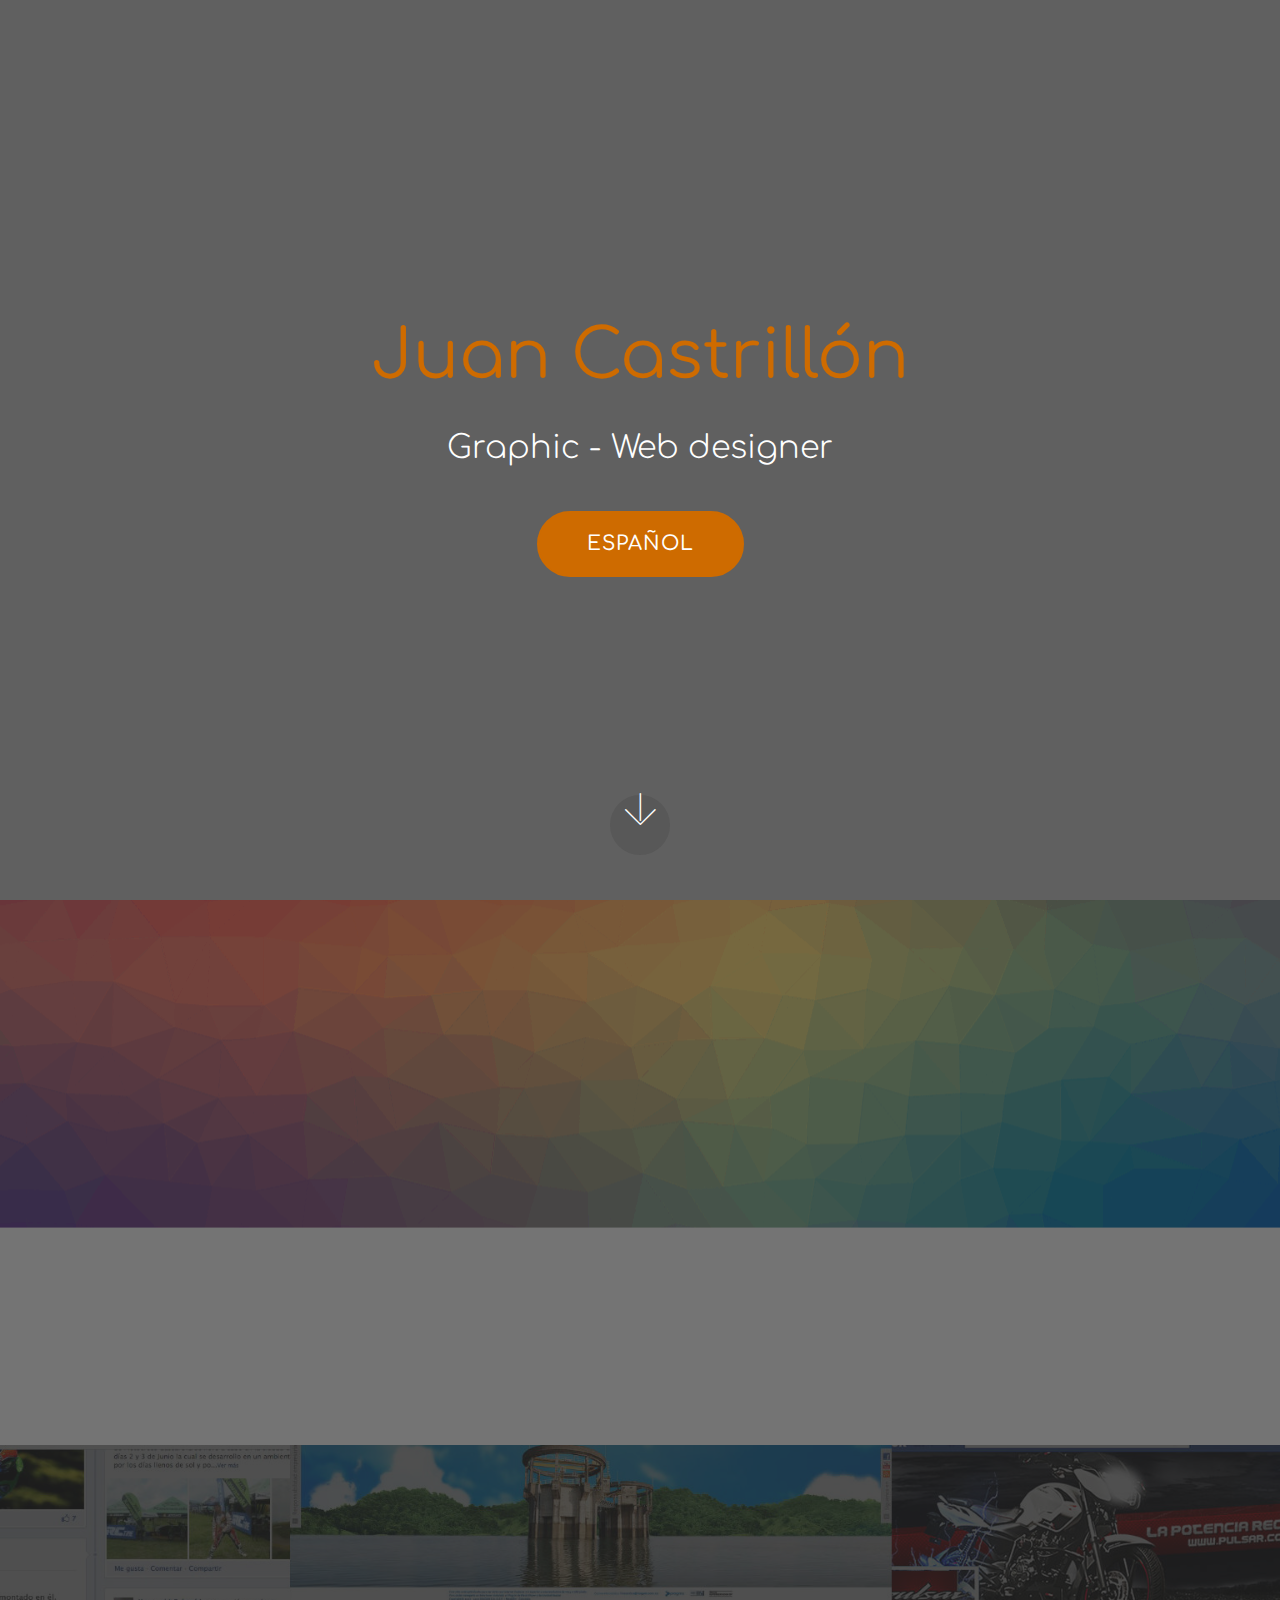
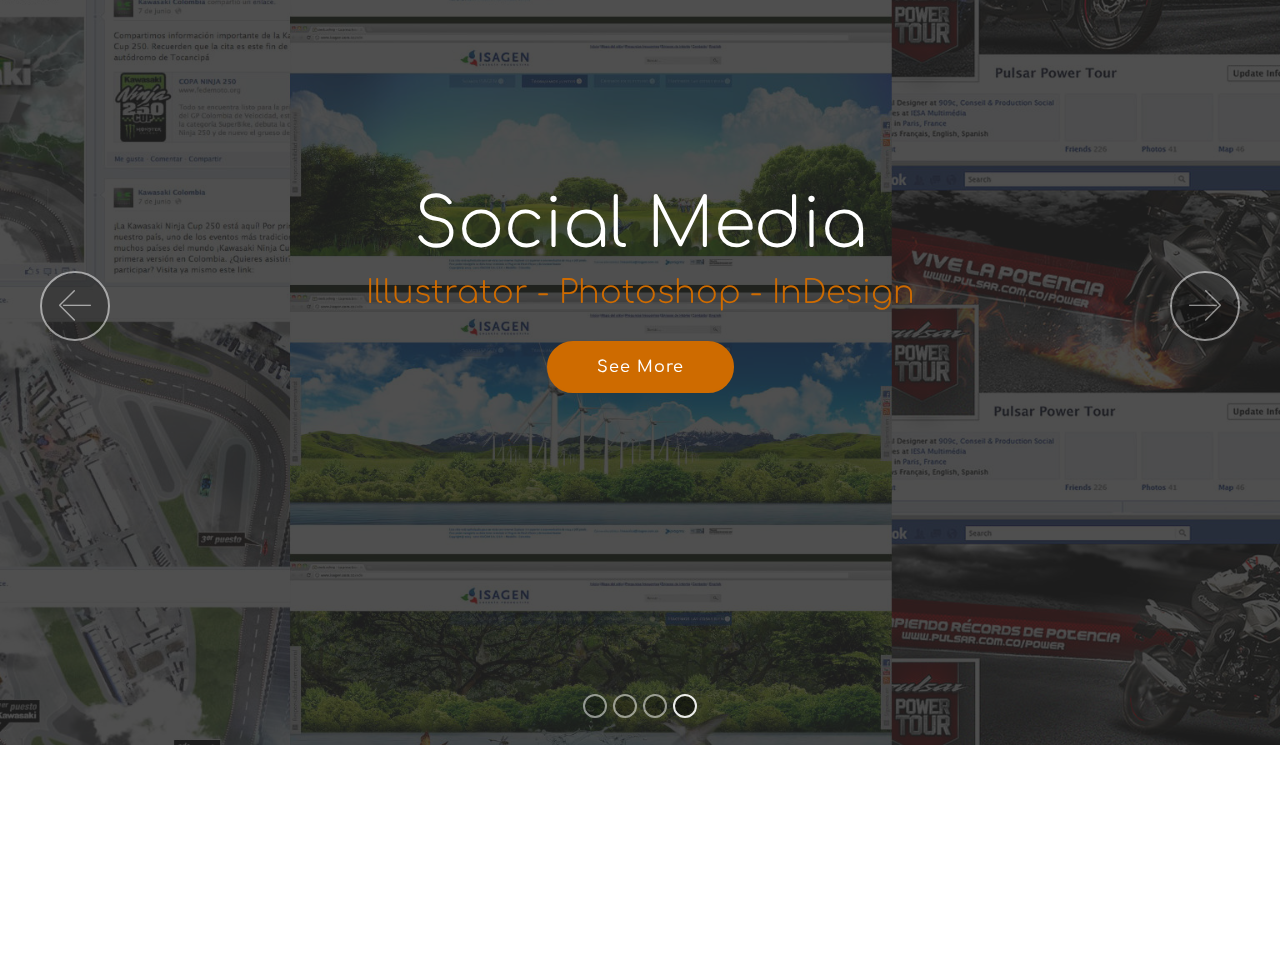
==== commit b78606cf: "create github pages" ====
--- a/index.html
+++ b/index.html
@@ -25,11 +25,11 @@
   
 </head>
 <body>
-  <section class="header6 cid-rr9Xgy9G3x mbr-fullscreen mbr-parallax-background" id="header6-3">
+  <section class="header6 cid-rr9Xgy9G3x mbr-fullscreen" data-bg-video="https://www.youtube.com/watch?v=c3S3Q0V_RS4&amp;list=PLGmxyVGSCDKvmLInHxJ9VdiwEb82Lxd2E&amp;index=80" id="header6-3">
 
     
 
-    <div class="mbr-overlay" style="opacity: 0.5; background-color: rgb(35, 35, 35);">
+    <div class="mbr-overlay" style="opacity: 0.7; background-color: rgb(35, 35, 35);">
     </div>
 
     <div class="container">
@@ -50,7 +50,7 @@
     </div>
 </section>
 
-<section class="engine"><a href="https://mobirise.info/v">html templates</a></section><section class="header4 cid-rvMEVMUxvS mbr-parallax-background" id="header4-9">
+<section class="engine"><a href="https://mobirise.info/n">free simple site templates</a></section><section class="header4 cid-rvMEVMUxvS mbr-parallax-background" id="header4-9">
 
     
 
@@ -118,17 +118,17 @@
   <script src="assets/popper/popper.min.js"></script>
   <script src="assets/tether/tether.min.js"></script>
   <script src="assets/bootstrap/js/bootstrap.min.js"></script>
-  <script src="assets/parallax/jarallax.min.js"></script>
+  <script src="assets/ytplayer/jquery.mb.ytplayer.min.js"></script>
   <script src="assets/smoothscroll/smooth-scroll.js"></script>
   <script src="assets/viewportchecker/jquery.viewportchecker.js"></script>
-  <script src="assets/ytplayer/jquery.mb.ytplayer.min.js"></script>
+  <script src="assets/parallax/jarallax.min.js"></script>
+  <script src="assets/bootstrapcarouselswipe/bootstrap-carousel-swipe.js"></script>
   <script src="assets/vimeoplayer/jquery.mb.vimeo_player.js"></script>
-  <script src="assets/bootstrapcarouselswipe/bootstrap-carousel-swipe.js"></script>
   <script src="assets/theme/js/script.js"></script>
   <script src="assets/slidervideo/script.js"></script>
   
   
- <div id="scrollToTop" class="scrollToTop mbr-arrow-up"><a style="text-align: center;"><i class="mbr-arrow-up-icon mbr-arrow-up-icon-cm cm-icon cm-icon-smallarrow-up"></i></a></div>
-    <input name="animation" type="hidden">
+  <input name="animation" type="hidden">
+   <div id="scrollToTop" class="scrollToTop mbr-arrow-up"><a style="text-align: center;"><i class="mbr-arrow-up-icon mbr-arrow-up-icon-cm cm-icon cm-icon-smallarrow-up"></i></a></div>
   </body>
 </html>--- a/assets/mobirise/css/mbr-additional.css
+++ b/assets/mobirise/css/mbr-additional.css
@@ -1414,9 +1414,6 @@
   background: #ff3366 !important;
   box-shadow: none !important;
 }
-.cid-rr9Xgy9G3x {
-  background-image: url("../../../assets/images/layered-bubbles-blue-1920x1080.jpg");
-}
 .cid-rr9Xgy9G3x .mbr-text,
 .cid-rr9Xgy9G3x .mbr-section-btn {
   color: #ffffff;
@@ -1839,9 +1836,6 @@
   -webkit-transition: 0.2s background ease-in-out;
   transition: 0.2s background ease-in-out;
 }
-.cid-rvRbuEUKYE {
-  background-image: url("../../../assets/images/layered-bubbles-blue-1920x1080.jpg");
-}
 .cid-rvRbuEUKYE .mbr-text,
 .cid-rvRbuEUKYE .mbr-section-btn {
   color: #ffffff;
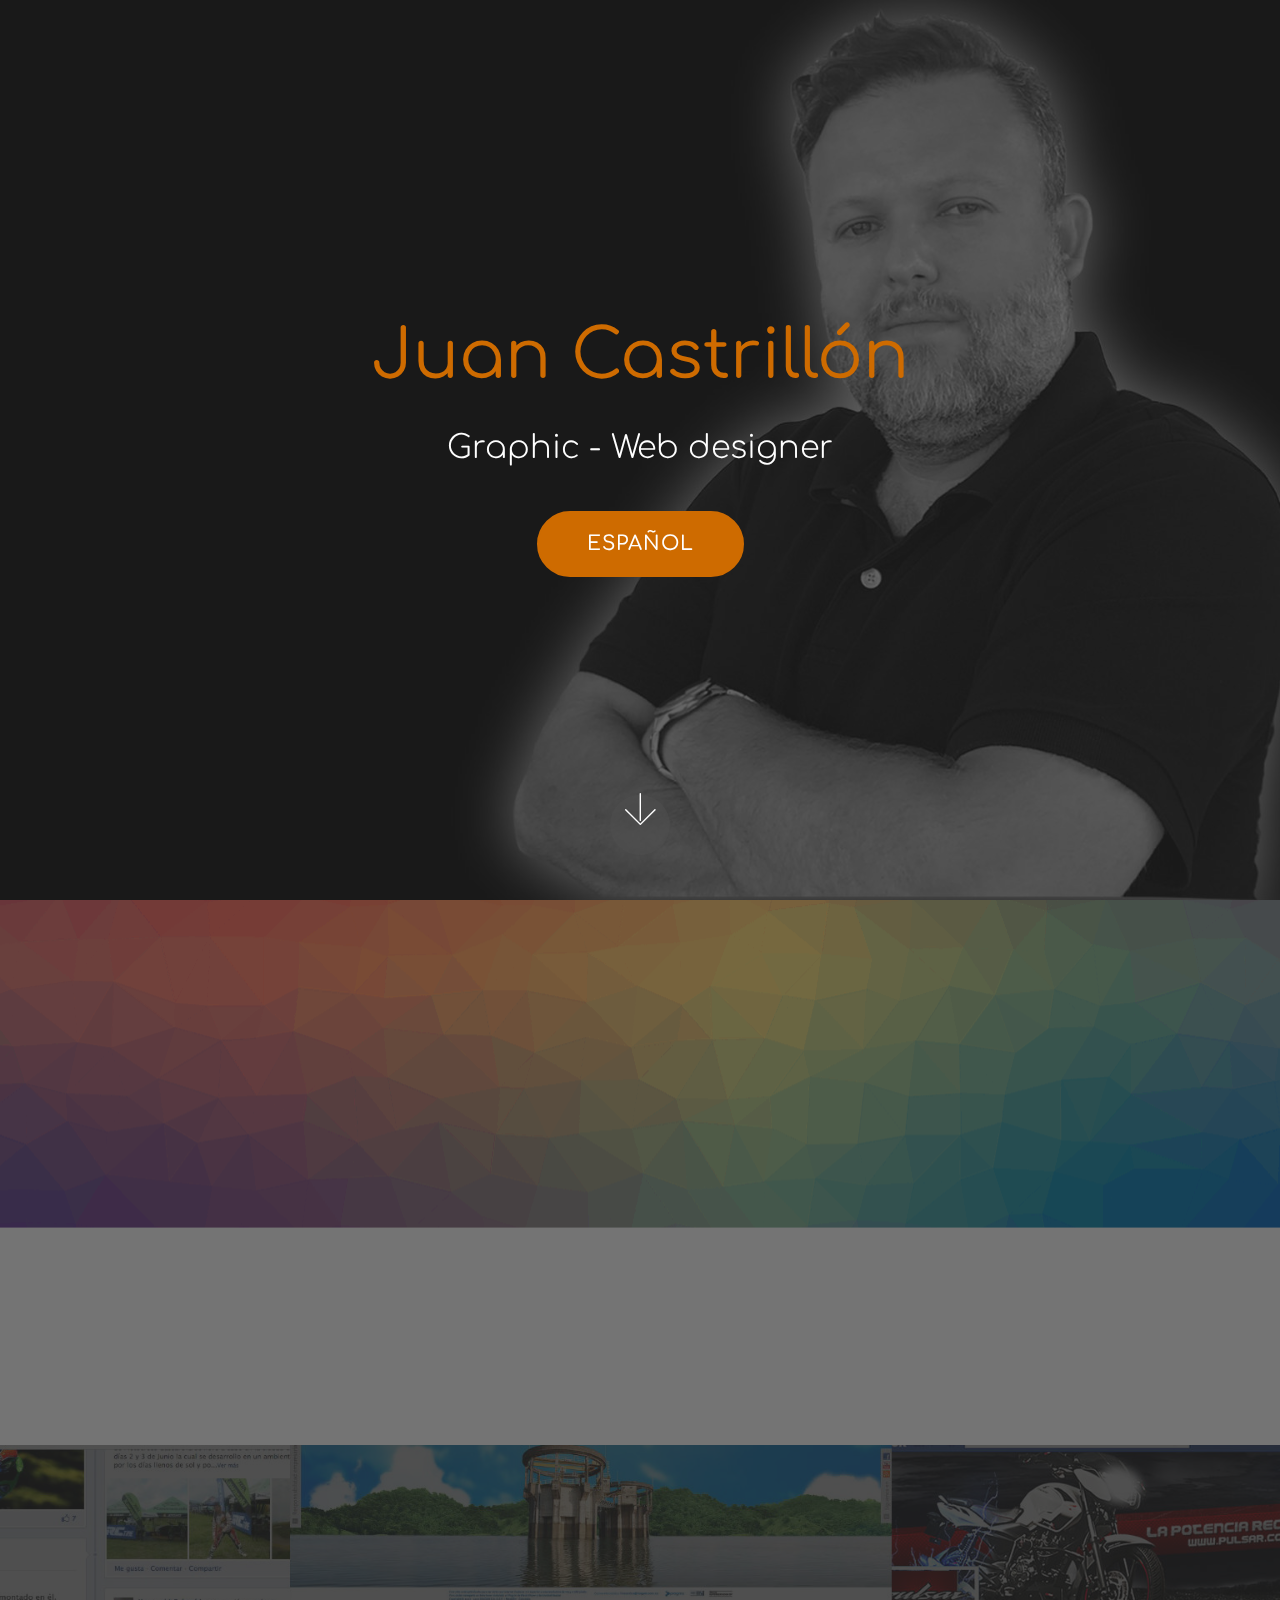
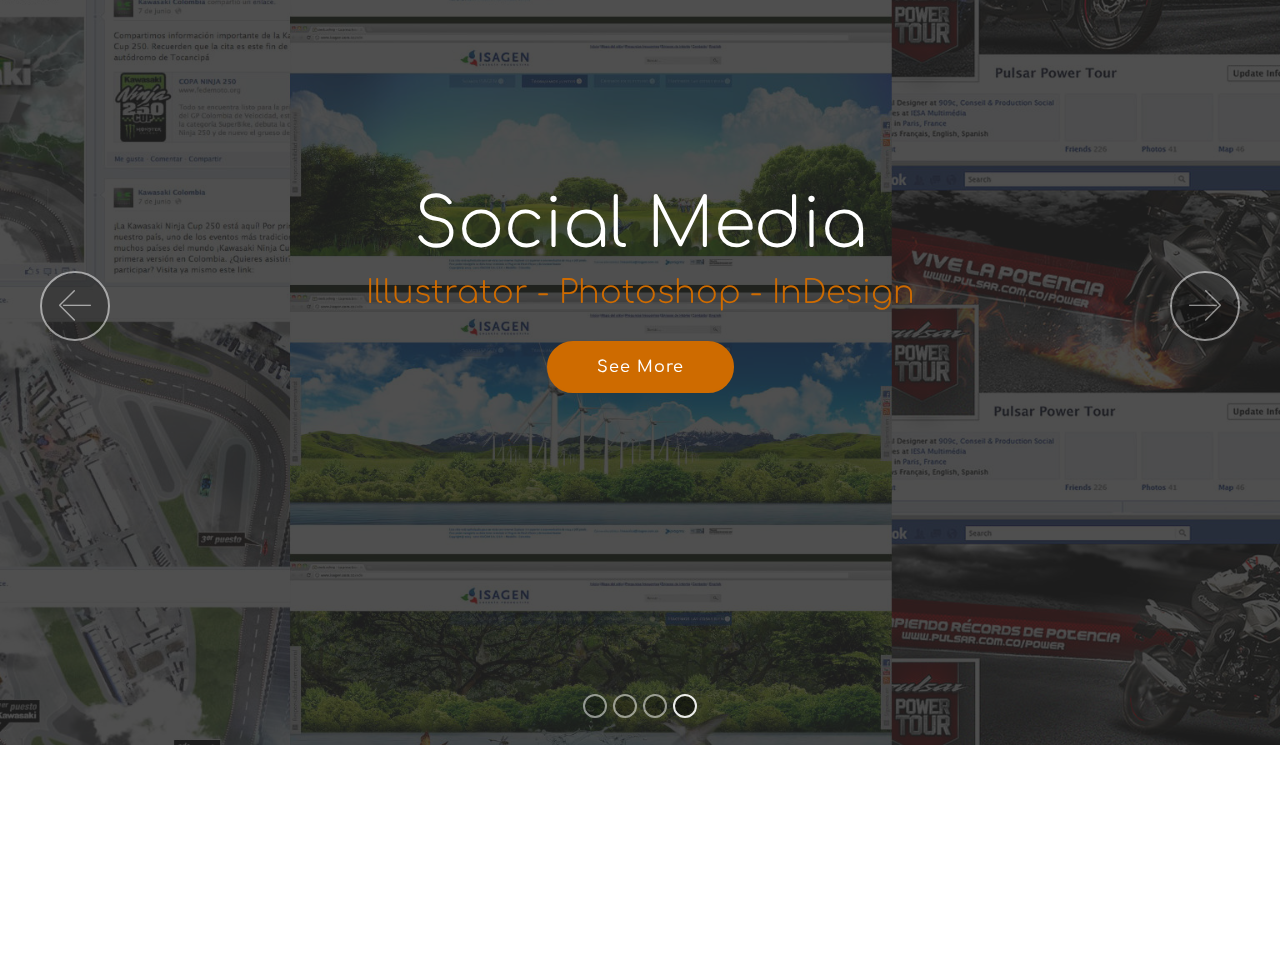
==== commit f7d77af5: "create github pages" ====
--- a/index.html
+++ b/index.html
@@ -25,7 +25,7 @@
   
 </head>
 <body>
-  <section class="header6 cid-rr9Xgy9G3x mbr-fullscreen" data-bg-video="https://www.youtube.com/watch?v=c3S3Q0V_RS4&amp;list=PLGmxyVGSCDKvmLInHxJ9VdiwEb82Lxd2E&amp;index=80" id="header6-3">
+  <section class="header6 cid-rr9Xgy9G3x mbr-fullscreen mbr-parallax-background" id="header6-3">
 
     
 
@@ -50,7 +50,7 @@
     </div>
 </section>
 
-<section class="engine"><a href="https://mobirise.info/n">free simple site templates</a></section><section class="header4 cid-rvMEVMUxvS mbr-parallax-background" id="header4-9">
+<section class="engine"><a href="https://mobirise.info/t">free amp template</a></section><section class="header4 cid-rvMEVMUxvS mbr-parallax-background" id="header4-9">
 
     
 
@@ -118,12 +118,12 @@
   <script src="assets/popper/popper.min.js"></script>
   <script src="assets/tether/tether.min.js"></script>
   <script src="assets/bootstrap/js/bootstrap.min.js"></script>
-  <script src="assets/ytplayer/jquery.mb.ytplayer.min.js"></script>
+  <script src="assets/parallax/jarallax.min.js"></script>
   <script src="assets/smoothscroll/smooth-scroll.js"></script>
   <script src="assets/viewportchecker/jquery.viewportchecker.js"></script>
-  <script src="assets/parallax/jarallax.min.js"></script>
+  <script src="assets/ytplayer/jquery.mb.ytplayer.min.js"></script>
+  <script src="assets/vimeoplayer/jquery.mb.vimeo_player.js"></script>
   <script src="assets/bootstrapcarouselswipe/bootstrap-carousel-swipe.js"></script>
-  <script src="assets/vimeoplayer/jquery.mb.vimeo_player.js"></script>
   <script src="assets/theme/js/script.js"></script>
   <script src="assets/slidervideo/script.js"></script>
   
--- a/assets/mobirise/css/mbr-additional.css
+++ b/assets/mobirise/css/mbr-additional.css
@@ -1414,6 +1414,9 @@
   background: #ff3366 !important;
   box-shadow: none !important;
 }
+.cid-rr9Xgy9G3x {
+  background-image: url("../../../assets/images/layered-bubbles-blue-1920x1080.jpg");
+}
 .cid-rr9Xgy9G3x .mbr-text,
 .cid-rr9Xgy9G3x .mbr-section-btn {
   color: #ffffff;
@@ -1836,6 +1839,9 @@
   -webkit-transition: 0.2s background ease-in-out;
   transition: 0.2s background ease-in-out;
 }
+.cid-rvRbuEUKYE {
+  background-image: url("../../../assets/images/layered-bubbles-blue-1920x1080.jpg");
+}
 .cid-rvRbuEUKYE .mbr-text,
 .cid-rvRbuEUKYE .mbr-section-btn {
   color: #ffffff;
